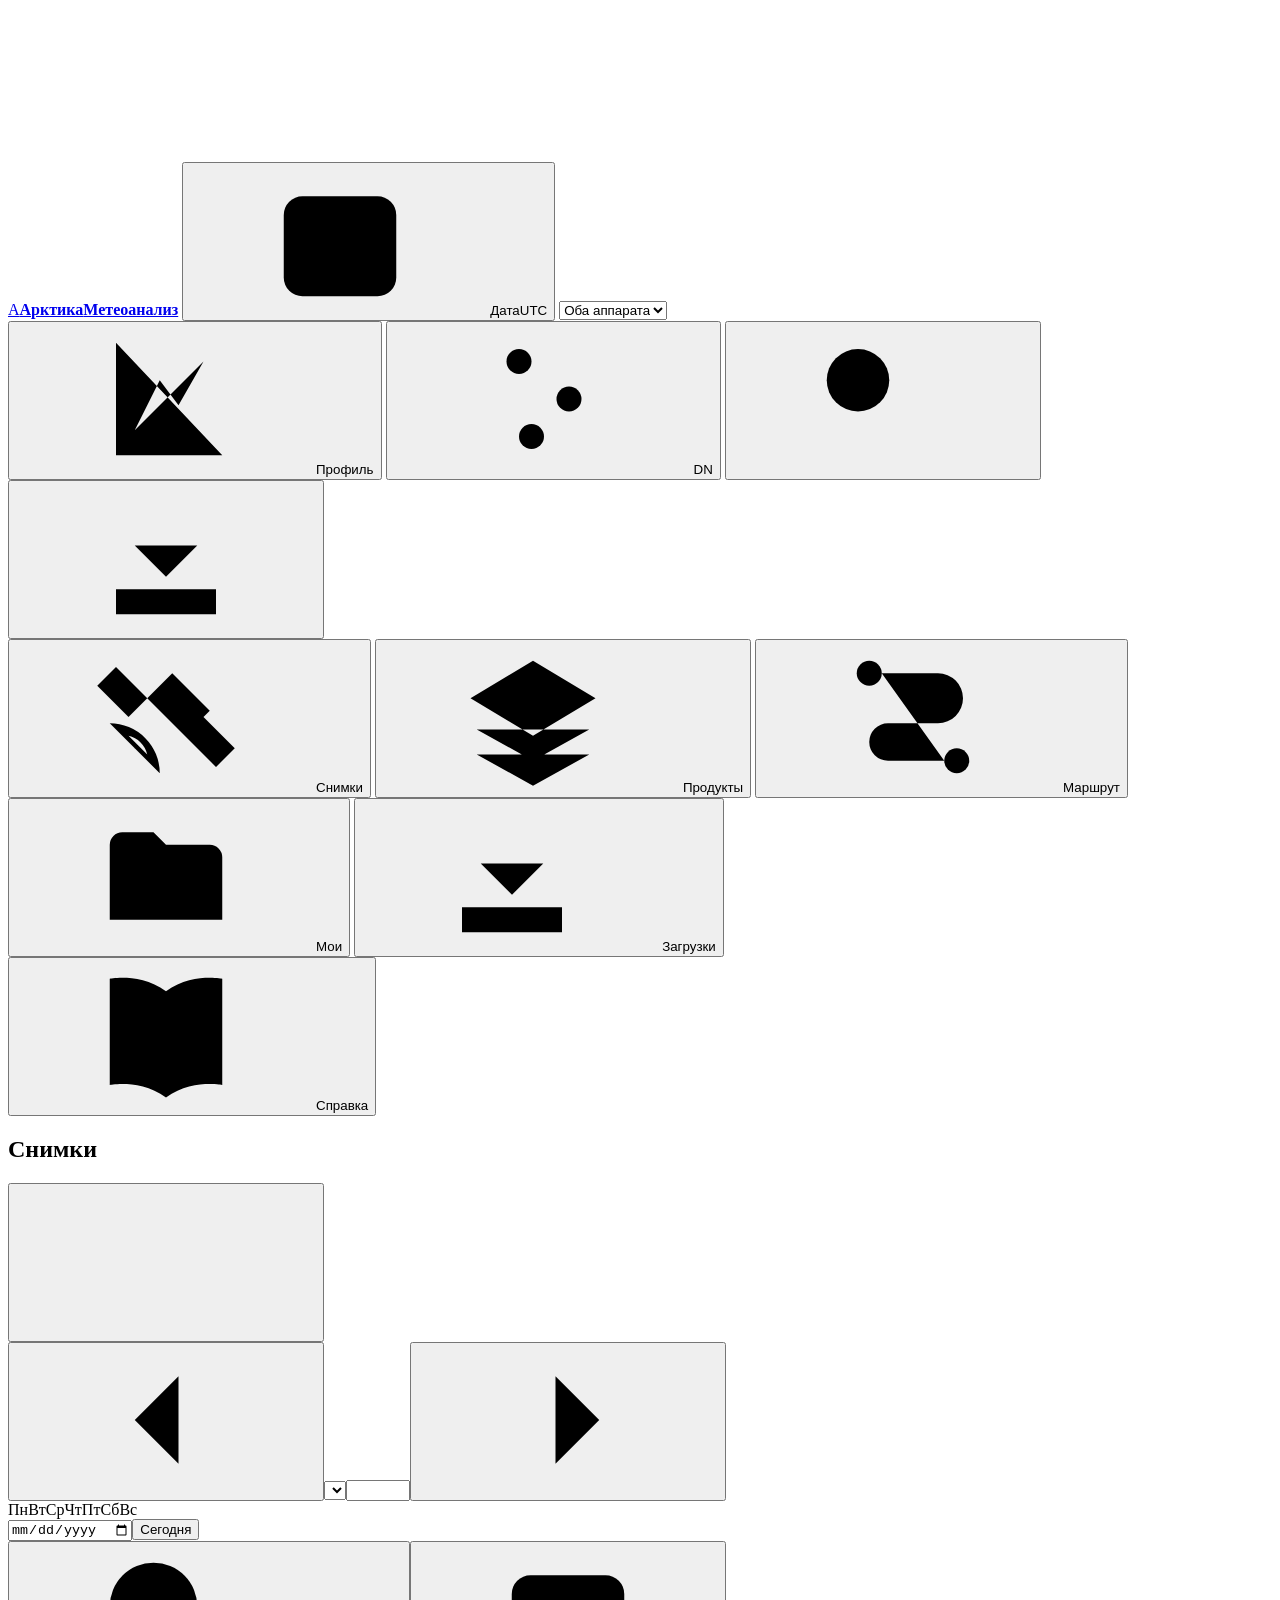
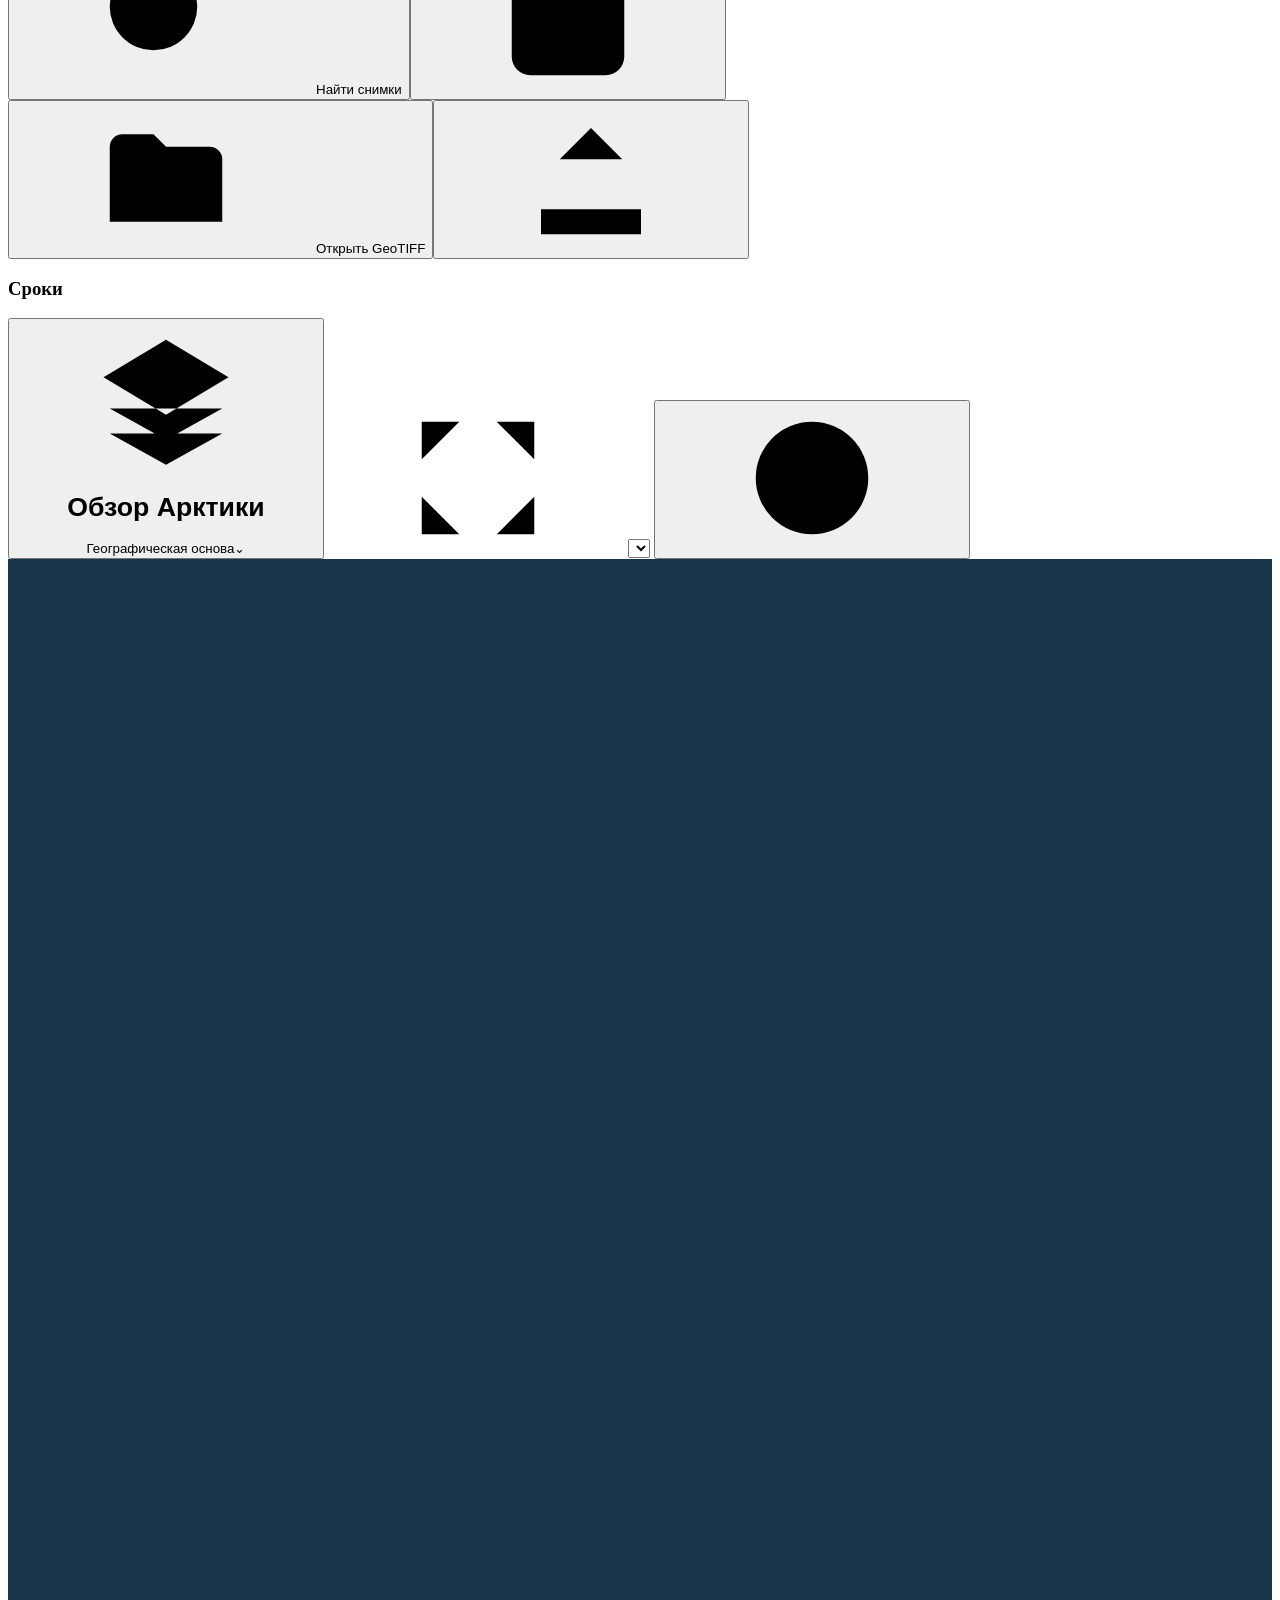
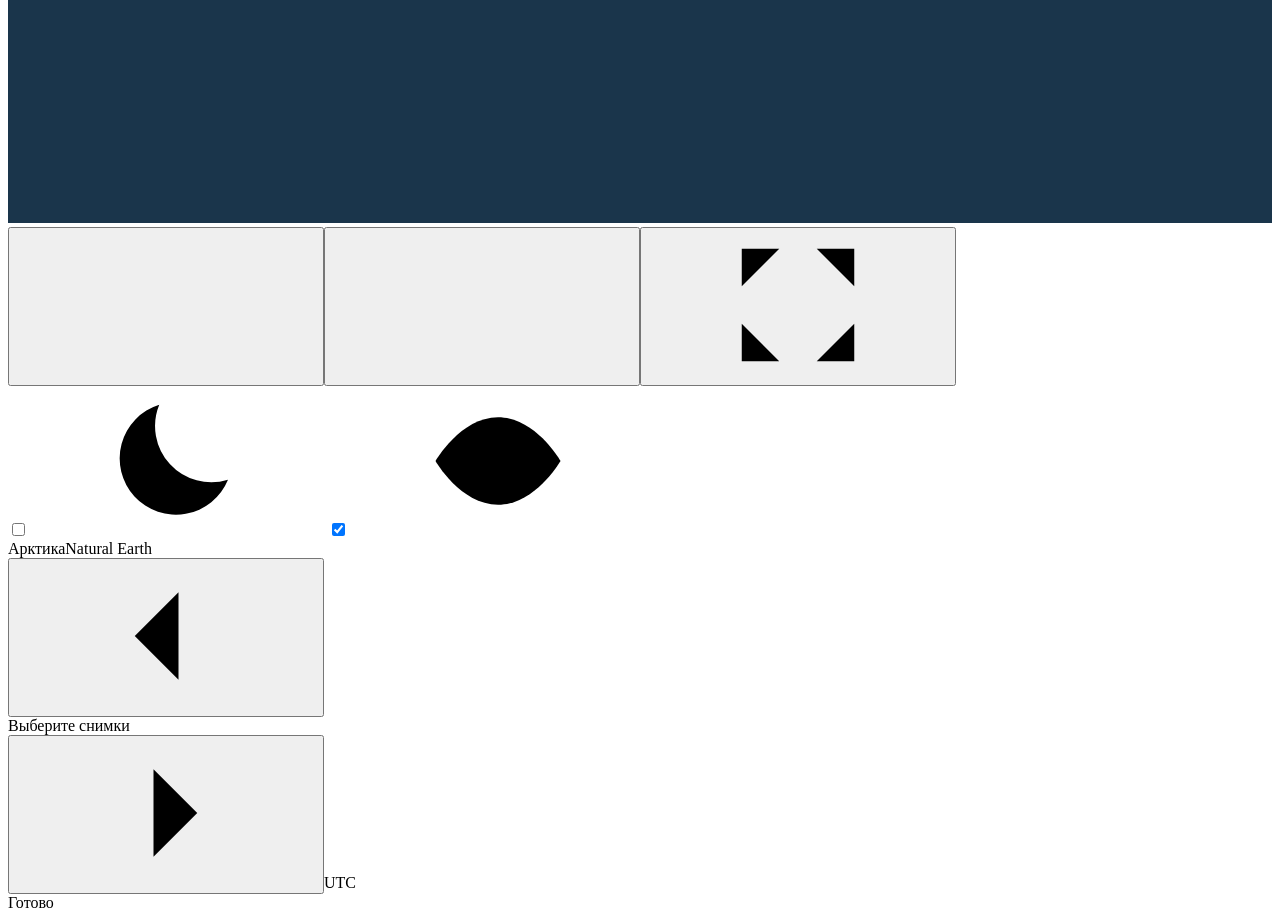
==== static/index.html @ 562a9ffe "Add PMC archive planning and derived adapter registry" ====
<!doctype html>
<html lang="ru"><head><meta charset="utf-8"><meta name="viewport" content="width=device-width, initial-scale=1"><meta name="theme-color" content="#f8fafd"><title>Арктика · Метеоанализ</title><link rel="icon" href="/icon.svg"><link rel="stylesheet" href="/style.css"><link rel="stylesheet" href="/catalog.css"><link rel="stylesheet" href="/reanalysis.css"></head><body>
<svg xmlns="http://www.w3.org/2000/svg" aria-hidden="true" class="icon-sprite"><defs><symbol id="i-calendar" viewBox="0 0 24 24"><rect x="3" y="5" width="18" height="16" rx="3"/><path d="M7 3v4m10-4v4M3 10h18M7 14h2m3 0h2m3 0h1M7 17h2m3 0h2"/></symbol><symbol id="i-layers" viewBox="0 0 24 24"><path d="m12 3 10 6-10 6L2 9l10-6Zm-9 11 9 5 9-5M3 18l9 5 9-5"/></symbol><symbol id="i-route" viewBox="0 0 24 24"><circle cx="5" cy="5" r="2"/><circle cx="19" cy="19" r="2"/><path d="M7 5h9a4 4 0 0 1 0 8H8a3 3 0 0 0 0 6h9"/></symbol><symbol id="i-folder" viewBox="0 0 24 24"><path d="M3 7a2 2 0 0 1 2-2h5l2 2h7a2 2 0 0 1 2 2v10H3V7Z"/></symbol><symbol id="i-download" viewBox="0 0 24 24"><path d="M12 3v12m-5-5 5 5 5-5M4 17v4h16v-4"/></symbol><symbol id="i-upload" viewBox="0 0 24 24"><path d="M12 16V4m-5 5 5-5 5 5M4 17v4h16v-4"/></symbol><symbol id="i-book" viewBox="0 0 24 24"><path d="M12 5C8 2 3 3 3 3v17s5-1 9 2c4-3 9-2 9-2V3s-5-1-9 2Zm0 0v17"/></symbol><symbol id="i-settings" viewBox="0 0 24 24"><path d="M4 7h16M4 17h16"/><circle cx="9" cy="7" r="3"/><circle cx="15" cy="17" r="3"/></symbol><symbol id="i-key" viewBox="0 0 24 24"><circle cx="8" cy="9" r="5"/><path d="m12 13 8 8m-4-4 2-2m-5-1 2-2"/></symbol><symbol id="i-close" viewBox="0 0 24 24"><path d="m6 6 12 12M6 18 18 6"/></symbol><symbol id="i-left" viewBox="0 0 24 24"><path d="m14 5-7 7 7 7"/></symbol><symbol id="i-right" viewBox="0 0 24 24"><path d="m10 5 7 7-7 7"/></symbol><symbol id="i-expand" viewBox="0 0 24 24"><path d="M9 3H3v6m12-6h6v6M3 15v6h6m12-6v6h-6"/></symbol><symbol id="i-plus" viewBox="0 0 24 24"><path d="M5 12h14M12 5v14"/></symbol><symbol id="i-minus" viewBox="0 0 24 24"><path d="M5 12h14"/></symbol><symbol id="i-info" viewBox="0 0 24 24"><circle cx="12" cy="12" r="9"/><path d="M12 11v6m0-11v1"/></symbol><symbol id="i-cloud" viewBox="0 0 24 24"><path d="M7 19a5 5 0 1 1 1-10 6 6 0 0 1 12 2 4 4 0 0 1-1 8H7Z"/></symbol><symbol id="i-snow" viewBox="0 0 24 24"><path d="M12 2v20M3 7l18 10M3 17 21 7M9 4l3 3 3-3M9 20l3-3 3 3M4 10l4-1-1-4m13 9-4 1 1 4M4 14l4 1-1 4m13-9-4-1 1-4"/></symbol><symbol id="i-water" viewBox="0 0 24 24"><path d="M12 2S5 10 5 15a7 7 0 0 0 14 0c0-5-7-13-7-13Z"/></symbol><symbol id="i-storm" viewBox="0 0 24 24"><path d="M6 16a5 5 0 1 1 2-9 6 6 0 0 1 11 2 4 4 0 0 1 0 8h-2M12 13l-3 6h5l-3 4"/></symbol><symbol id="i-fog" viewBox="0 0 24 24"><path d="M3 13h18M5 17h14M3 21h18M4 9a4 4 0 0 1 5-5 5 5 0 0 1 9 4h3"/></symbol><symbol id="i-warning" viewBox="0 0 24 24"><path d="m12 3 10 18H2L12 3Zm0 6v5m0 3v1"/></symbol><symbol id="i-tune" viewBox="0 0 24 24"><path d="M4 6h16M4 12h16M4 18h16"/><circle cx="8" cy="6" r="2"/><circle cx="16" cy="12" r="2"/><circle cx="10" cy="18" r="2"/></symbol><symbol id="i-probe" viewBox="0 0 24 24"><circle cx="12" cy="12" r="6"/><path d="M12 1v5m0 12v5M1 12h5m12 0h5"/></symbol><symbol id="i-thermometer" viewBox="0 0 24 24"><path d="M9 14V5a3 3 0 0 1 6 0v9a5 5 0 1 1-6 0Zm3-7v10"/></symbol><symbol id="i-profile" viewBox="0 0 24 24"><path d="M4 3v18h17M7 17l4-8 3 4 4-7"/></symbol><symbol id="i-moon" viewBox="0 0 24 24"><path d="M20 15A9 9 0 0 1 9 3a9 9 0 1 0 11 12Z"/></symbol><symbol id="i-eye" viewBox="0 0 24 24"><path d="M2 12s4-7 10-7 10 7 10 7-4 7-10 7S2 12 2 12Z"/><circle cx="12" cy="12" r="3"/></symbol><symbol id="i-check" viewBox="0 0 24 24"><path d="m4 12 5 5L20 6"/></symbol><symbol id="i-undo" viewBox="0 0 24 24"><path d="m7 3-5 5 5 5M2 8h12a6 6 0 0 1 0 12h-4"/></symbol><symbol id="i-edit" viewBox="0 0 24 24"><path d="m15 4 5 5M4 20l1-6L16 3a2 2 0 0 1 5 5L10 19l-6 1Z"/></symbol><symbol id="i-delete" viewBox="0 0 24 24"><path d="M3 6h18M9 6V3h6v3M6 6l1 15h10l1-15M10 10v7m4-7v7"/></symbol><symbol id="i-satellite" viewBox="0 0 24 24"><path d="m9 9 6 6 4-4-6-6-4 4ZM9 9 4 4 1 7l5 5m9 3 5 5 3-3-5-5M9 15l-4 4m4-1a4 4 0 0 0-3-3M3 13a8 8 0 0 1 8 8"/></symbol><symbol id="i-search" viewBox="0 0 24 24"><circle cx="10" cy="10" r="7"/><path d="m15 15 6 6"/></symbol><symbol id="i-sun" viewBox="0 0 24 24"><circle cx="12" cy="12" r="4"/><path d="M12 1v3m0 16v3M1 12h3m16 0h3M4 4l2 2m12 12 2 2M4 20l2-2M18 6l2-2"/></symbol><symbol id="i-play" viewBox="0 0 24 24"><path d="m8 4 12 8-12 8V4Z"/></symbol><symbol id="i-pause" viewBox="0 0 24 24"><path d="M8 4v16M16 4v16"/></symbol><symbol id="i-height" viewBox="0 0 24 24"><path d="M6 21V3m-3 3 3-3 3 3M3 18l3 3 3-3M14 5h7M14 12h5M14 19h7"/></symbol></defs></svg>
<header class="topbar"><a class="brand" href="#" aria-label="Арктика, рабочая карта"><span class="brandmark">А</span><strong>Арктика<span>Метеоанализ</span></strong></a>
<button id="dateOpen" class="date-chip" data-tip="Дата, сроки и каналы"><svg class="icon" aria-hidden="true"><use href="#i-calendar"/></svg><span id="dateCaption">Дата</span><span id="timeCaption" class="time-caption">UTC</span></button>
<select id="platform" class="compact-select" aria-label="Аппарат"><option value="">Оба аппарата</option><option value="ARCM1">Арктика-М1</option><option value="ARCM2">Арктика-М2</option></select>
<div class="topbar-space"></div>
<button id="profilesOpen" class="tonal small"><svg class="icon" aria-hidden="true"><use href="#i-profile"/></svg><span>Профиль</span></button>
<button id="calibrationOpen" class="cal-chip" data-tip="Единицы и коэффициенты каналов"><svg class="icon" aria-hidden="true"><use href="#i-tune"/></svg><span id="calibrationState">DN</span></button>
<button id="authOpen" class="icon-button " aria-label="Источники данных" data-tip="Источники данных"><svg class="icon" aria-hidden="true"><use href="#i-key"/></svg></button><button id="exportProduct" class="icon-button primary" aria-label="Экспорт продукта с легендой" data-tip="Экспорт продукта с легендой"><svg class="icon" aria-hidden="true"><use href="#i-download"/></svg></button>
</header>
<div class="app-shell" id="shell">
<nav class="rail" aria-label="Инструменты рабочего места">
<button id="catalogRail" class="rail-button active" aria-label="Снимки" data-tip="Календарь и снимки"><svg class="icon" aria-hidden="true"><use href="#i-satellite"/></svg><span>Снимки</span></button>
<button id="productRail" class="rail-button" aria-label="Продукты" data-tip="Выбрать задачу и спектральный продукт"><svg class="icon" aria-hidden="true"><use href="#i-layers"/></svg><span>Продукты</span></button>
<button id="routeRail" class="rail-button" aria-label="Маршрут" data-tip="Нарисовать маршрут и исследовать условия"><svg class="icon" aria-hidden="true"><use href="#i-route"/></svg><span>Маршрут</span></button>
<button id="productsOpen" class="rail-button" aria-label="Мои продукты" data-tip="Сохранённые продукты"><svg class="icon" aria-hidden="true"><use href="#i-folder"/></svg><span>Мои</span></button>
<button id="queueOpen" class="rail-button" aria-label="Загрузки" data-tip="Очередь и папка скачивания"><svg class="icon" aria-hidden="true"><use href="#i-download"/></svg><span>Загрузки</span><b id="queueCount" class="badge" hidden>0</b></button>
<div class="rail-space"></div><button id="helpOpen" class="rail-button" aria-label="Справка и методики" data-tip="Справка, быстрый старт и методики"><svg class="icon" aria-hidden="true"><use href="#i-book"/></svg><span>Справка</span></button>
</nav>
<aside class="sidebar" id="leftPanel"><div class="panel-heading"><h2 id="leftHeading">Снимки</h2><button id="closeLeft" class="icon-button " aria-label="Скрыть панель" data-tip="Скрыть панель"><svg class="icon" aria-hidden="true"><use href="#i-close"/></svg></button></div>
<section id="catalogPanel">
<div class="monthnav"><button id="monthPrev" class="icon-button " aria-label="Предыдущий месяц" data-tip="Предыдущий месяц"><svg class="icon" aria-hidden="true"><use href="#i-left"/></svg></button><select id="month" aria-label="Месяц"></select><input id="year" type="number" min="2021" max="9998" aria-label="Год"><button id="monthNext" class="icon-button " aria-label="Следующий месяц" data-tip="Следующий месяц"><svg class="icon" aria-hidden="true"><use href="#i-right"/></svg></button></div>
<div class="weekdays"><span>Пн</span><span>Вт</span><span>Ср</span><span>Чт</span><span>Пт</span><span>Сб</span><span>Вс</span></div><div id="calendar" class="calendar"></div>
<div class="row calendar-bottom"><input type="date" id="date" aria-label="Точная дата"><button id="today" class="text-button">Сегодня</button></div>
<div class="row"><button class="primary grow" id="searchDay"><svg class="icon" aria-hidden="true"><use href="#i-search"/></svg>Найти снимки</button><button id="searchMonth" class="icon-button" data-tip="Запросить весь месяц" aria-label="Запросить весь месяц"><svg class="icon" aria-hidden="true"><use href="#i-calendar"/></svg></button></div>
<div class="row import-row"><button id="localImport" class="text-button grow"><svg class="icon" aria-hidden="true"><use href="#i-folder"/></svg>Открыть GeoTIFF</button><button id="catalogImport" class="icon-button" data-tip="Импорт отчёта каталога" aria-label="Импорт отчёта каталога"><svg class="icon" aria-hidden="true"><use href="#i-upload"/></svg></button></div>
<div class="section-heading"><h3>Сроки</h3><span id="sessionCount" class="muted"></span></div><div id="sessions" class="sessions"></div>
</section>
<section id="productPanel" hidden><div class="task-grid" id="taskGrid"></div>
<label>Продукт<select id="product"></select></label><label id="channelLabel">Канал<select id="channel"></select></label><p id="channelHint" class="hint"></p><p id="productHint" class="hint"></p>
<div id="channelChips" class="channel-chips"></div>
<details class="advanced"><summary>Шкала и расчёт</summary><div class="row"><label>От<input id="displayMin" type="number" placeholder="Авто"></label><label>До<input id="displayMax" type="number" placeholder="Авто"></label></div></details>
<button id="process" class="primary full">Показать на карте</button>
</section></aside>
<main class="workspace">
<div class="map-heading"><button id="productQuick" class="product-quick" data-tip="Изменить продукт"><span class="product-icon"><svg class="icon" aria-hidden="true"><use href="#i-layers"/></svg></span><span><h1 id="mapTitle">Обзор Арктики</h1><span id="productTag" class="subtle">Географическая основа</span></span><span class="chevron">⌄</span></button>
<label class="region-select"><svg class="icon" aria-hidden="true"><use href="#i-expand"/></svg><select id="preset" aria-label="Область карты"></select></label>
<button id="legendOpen" class="icon-button" data-tip="Как читать цвета этого продукта" aria-label="Как читать цвета этого продукта"><svg class="icon" aria-hidden="true"><use href="#i-info"/></svg></button></div>
<span id="mapSubtitle" class="visually-hidden"></span><span id="scienceBanner" hidden></span>
<div id="mapContainer" class="map-container">
<svg id="map" xmlns="http://www.w3.org/2000/svg" viewBox="0 0 1000 1000" role="img" tabindex="0" aria-label="Карта. Стрелки — сдвиг, плюс и минус — масштаб. Щелчок — анализ точки."><defs><clipPath id="mapClip"><rect id="clipRect" width="1000" height="1000"/></clipPath></defs><g id="mapContent" clip-path="url(#mapClip)"><rect id="ocean" width="1000" height="1000" fill="#1a354b"/><g id="landFill"></g><g id="graticule"></g><image id="raster" width="1000" height="1000"/><image id="nightRaster" width="1000" height="1000" visibility="hidden"/><g id="coast"></g><g id="labels"></g><g id="motionLayer"></g><g id="routeLayer"></g><g id="pointLayer"></g></g></svg>
<div class="map-controls"><button id="zoomIn" class="icon-button " aria-label="Приблизить (+)" data-tip="Приблизить (+)"><svg class="icon" aria-hidden="true"><use href="#i-plus"/></svg></button><button id="zoomOut" class="icon-button " aria-label="Отдалить (−)" data-tip="Отдалить (−)"><svg class="icon" aria-hidden="true"><use href="#i-minus"/></svg></button><button id="mapReset" class="icon-button " aria-label="Вписать область (0)" data-tip="Вписать область (0)"><svg class="icon" aria-hidden="true"><use href="#i-expand"/></svg></button>
<div class="control-divider"></div><label class="icon-button toggle-control" data-tip="Ночная область"><input id="nightToggle" type="checkbox" aria-label="Ночная область"><svg class="icon" aria-hidden="true"><use href="#i-moon"/></svg></label><label class="icon-button toggle-control" data-tip="Видимость растра"><input id="layerToggle" type="checkbox" checked aria-label="Видимость растра"><svg class="icon" aria-hidden="true"><use href="#i-eye"/></svg></label></div>
<div id="drawingPill" class="drawing-pill" hidden><svg class="icon" aria-hidden="true"><use href="#i-route"/></svg><span>Маршрут</span><button id="finishDrawing">Готово</button></div>
<div id="miniLegend" class="mini-legend" hidden role="region" aria-label="Легенда карты"></div>
<div class="map-caption"><span id="projectionCaption">Арктика</span><span>Natural Earth</span></div>
<div id="mapTip" class="map-tip" hidden></div><div id="mapBusy" class="map-busy" hidden><span class="spinner"></span><span id="mapBusyText">Расчёт</span></div>
</div>
<div class="timeline" aria-label="Сроки наблюдения"><button id="previousScene" class="icon-button " aria-label="Предыдущий срок" data-tip="Предыдущий срок"><svg class="icon" aria-hidden="true"><use href="#i-left"/></svg></button><div id="timeStrip" class="time-strip"><span class="subtle">Выберите снимки</span></div><button id="nextScene" class="icon-button " aria-label="Следующий срок" data-tip="Следующий срок"><svg class="icon" aria-hidden="true"><use href="#i-right"/></svg></button><span class="utc">UTC</span></div>
<footer class="statusbar"><span class="statusdot" id="statusdot"></span><span id="status">Готово</span><button id="cancel" class="text-button" hidden>Отменить</button><span class="spacer"></span><span id="cursorPosition"></span></footer>
</main>
<aside class="inspector" id="inspector" hidden><div class="panel-heading"><h2 id="inspectorHeading">Анализ</h2><button id="closeInspector" class="icon-button " aria-label="Скрыть анализ" data-tip="Скрыть анализ"><svg class="icon" aria-hidden="true"><use href="#i-close"/></svg></button></div>
<div class="tabs" role="tablist"><button data-tab="point" role="tab" aria-selected="true" class="active">Анализ</button><button data-tab="legend" role="tab" aria-selected="false">Легенда и качество</button><button data-tab="route" role="tab" aria-selected="false">Маршрут</button></div>
<section id="tab-point" class="tab-panel"><div id="pixel"><div class="inspector-empty"><svg class="icon" aria-hidden="true"><use href="#i-probe"/></svg><h3>Исследуйте облачность</h3><p>Выберите точку на карте.</p></div></div>
<div id="pointControls" hidden><div class="section-heading"><h3>Высота и условия в слое</h3><button id="pointProfileAdd" class="icon-button" aria-label="Добавить профиль" data-tip="Добавить профиль атмосферы"><svg class="icon" aria-hidden="true"><use href="#i-plus"/></svg></button></div><label>Профиль<select id="analysisProfile"><option value="">Не выбран</option></select></label><div class="row"><label>Высота, м AMSL<input id="analysisAltitude" type="number" min="-500" max="30000" step="100" value="3000"></label><label>Чувствительность, K<input id="analysisDelta" type="number" min="0.5" max="10" step="0.5" value="2" data-tip="Диапазон Tя ± ΔT. Это чувствительность метода высоты, не измеренная погрешность."></label></div>
<div class="confirmation"><label class="check"><input id="cloudConfirmed" type="checkbox">Облако подтверждено</label><label class="check"><input id="opaqueConfirmed" type="checkbox">Облако непрозрачно</label><button id="assumptionInfo" class="text-button">Что я подтверждаю?</button></div><button id="calculatePoint" class="tonal full">Пересчитать с профилем</button><div id="profilePointResult"></div><a id="analysisExport" class="export-link" hidden><svg class="icon" aria-hidden="true"><use href="#i-download"/></svg>Сохранить анализ</a></div></section>
<section id="tab-legend" class="tab-panel" hidden><div id="legend"></div></section>
<section id="tab-route" class="tab-panel" hidden><div class="row"><button id="drawRoute" class="tonal grow"><svg class="icon" aria-hidden="true"><use href="#i-route"/></svg>Нарисовать</button><button id="undoRoute" class="icon-button " aria-label="Убрать последнюю точку" data-tip="Убрать последнюю точку"><svg class="icon" aria-hidden="true"><use href="#i-undo"/></svg></button><button id="clearRoute" class="icon-button " aria-label="Очистить маршрут" data-tip="Очистить маршрут"><svg class="icon" aria-hidden="true"><use href="#i-delete"/></svg></button></div><div id="routeWaypointList"></div><details><summary>Координаты / GeoJSON</summary><textarea id="routePoints" rows="4" aria-label="Точки маршрута: долгота, широта" placeholder="33.08, 68.97&#10;55, 76"></textarea></details><label>Отправление, UTC<input id="departure" type="datetime-local"></label><div class="row"><label>Скорость, км/ч<input id="speed" type="number" value="300" min="0.1" max="2000"></label><label>Шаг, км<input id="routeStep" type="number" value="25" min="1" max="500"></label></div><label>Профиль для условий в слое<select id="routeProfile"><option value="">Без профиля</option></select></label><label>Высота, м AMSL<input id="routeAltitude" type="number" value="3000" min="-500" max="30000" step="100"></label><button id="calculateRoute" class="primary full">Проанализировать маршрут</button><div id="routeResult"></div></section>
</aside></div>
<dialog id="filesDialog" class="wide"><div class="dialog-head"><div><h2>Каналы и файлы</h2><p id="filesTitle"></p></div><button data-close>✕</button></div><div class="row"><label>Тип<select id="fileCategory"><option value="all">Вся продукция</option><option value="channel">Поканальные GeoTIFF</option><option value="rgb">Готовые RGB / COG</option><option value="image">Обзорные картинки</option><option value="raw">Кандидаты исходного уровня</option><option value="science">Числовые продукты</option><option value="metadata">Метаданные</option></select></label><button id="selectChannels">Выбрать ИК-каналы</button><button id="clearFiles">Снять выбор</button></div><div id="fileRows" class="table-scroll"></div><div class="dialog-footer"><span id="fileSelection"></span><button id="downloadSelected" class="primary">Скачать выбранное</button></div></dialog>
<dialog id="queueDialog" class="wide"><div class="dialog-head"><h2>Загрузки</h2><button data-close>✕</button></div><p id="downloadPath" class="path"></p><div class="row"><button id="downloadFolder">Папка сохранения…</button><button id="queuePause">Пауза</button><button id="queueResume">Продолжить / повторить</button></div><div id="queueRows"></div></dialog>
<dialog id="sourcesDialog" class="wide fixed-dialog"><div class="dialog-head"><div><h2>Источники данных</h2><p>Спутниковые данные, реанализы и локальные файлы</p></div><button data-close aria-label="Закрыть">✕</button></div><div class="dialog-body"><div id="sourceRows" class="source-groups"></div><p class="micro">Реквизиты внешних источников хранятся только в памяти процесса. Наличие реквизитов не означает успешный сетевой запрос: доступ проверяется при обращении к данным.</p></div><div class="dialog-footer"><a href="/docs/index.html" target="_blank" rel="noopener">Документация</a></div></dialog>
<dialog id="cdsAccessDialog"><div class="dialog-head"><div><h2>Copernicus CDS</h2><p>Один доступ для ERA5 и CARRA2</p></div><button data-close aria-label="Закрыть">✕</button></div><p class="hint">Вставьте персональный токен CDS или выберите .cdsapirc / .netrc. Файл не сохраняется приложением.</p><div class="row"><button id="cdsChooseFile" class="tonal">Выбрать файл доступа</button><input id="cdsCredentialFile" class="visually-hidden" type="file" tabindex="-1"></div><label>Персональный токен CDS<input id="cdsToken" type="password" autocomplete="off" placeholder="Personal Access Token"></label><div class="row"><button id="cdsSave" class="primary grow">Сохранить в памяти</button><button id="cdsClear">Удалить доступ</button></div><p class="micro"><a href="https://cds.climate.copernicus.eu/how-to-api" target="_blank" rel="noopener">Как получить токен CDS</a></p></dialog>
<dialog id="earthdataAccessDialog"><div class="dialog-head"><div><h2>NASA Earthdata</h2><p>Доступ к MERRA-2 через GES DISC</p></div><button data-close aria-label="Закрыть">✕</button></div><p class="hint">Вставьте Earthdata User Token или выберите .netrc с machine urs.earthdata.nasa.gov. Реквизиты остаются только в памяти процесса.</p><div class="row"><button id="earthdataChooseFile" class="tonal">Выбрать .netrc</button><input id="earthdataCredentialFile" class="visually-hidden" type="file" tabindex="-1"></div><label>Earthdata User Token<input id="earthdataToken" type="password" autocomplete="off" placeholder="Bearer token"></label><div class="row"><button id="earthdataSave" class="primary grow">Сохранить в памяти</button><button id="earthdataClear">Удалить доступ</button></div><p class="micro"><a href="https://urs.earthdata.nasa.gov/documentation/for_users/user_token" target="_blank" rel="noopener">Earthdata User Token</a> · <a href="https://disc.gsfc.nasa.gov/" target="_blank" rel="noopener">NASA GES DISC</a></p></dialog>
<dialog id="authDialog"><div class="dialog-head"><h2>Подключение GPTL</h2><button data-close>✕</button></div><p class="hint">Токены хранятся только в памяти сервера. Внешние изображения открываются публично, когда это разрешено; Bearer используется для каталога и STS.</p><p class="micro">💡 <strong>Где взять токен:</strong> войдите на <a href="https://geoportal.gptl.ru" target="_blank" rel="noopener">geoportal.gptl.ru</a> ➔ F12 ➔ Сеть (Network) ➔ запрос к api.gptl.ru ➔ заголовок Authorization (подробнее в <a href="/docs/AUTH.md" target="_blank" rel="noopener">руководстве</a>).</p><label>Bearer / access token<input id="token" type="password" autocomplete="off" placeholder="Вставьте токен"></label><div class="row"><button id="saveToken" class="primary">Подключить</button><button id="clearToken">Удалить токены</button></div><div id="tokenStatus"></div><details><summary>Получение и обновление через OAuth</summary><p class="hint">Нужен client_id, зарегистрированный оператором GPTL для этого приложения. Одного Bearer недостаточно для обновления.</p><label>client_id<input id="clientId" autocomplete="off"></label><label>redirect_uri<input id="redirectUri"></label><label>Refresh token (необязательно)<input id="refreshToken" type="password" autocomplete="off"></label><div class="row"><button id="oauthConfigure">Сохранить параметры</button><button id="oauthStart">Войти через GPTL</button><button id="oauthRefresh">Обновить токен</button></div><p class="micro">Секрет конфиденциального клиента — только переменная GPTL_CLIENT_SECRET на сервере. Поддержку PKCE должен разрешить оператор.</p></details></dialog>
<dialog id="calibrationDialog"><div class="dialog-head"><h2>Калибровка и единицы</h2><button data-close>✕</button></div><p class="notice">UInt16 и имя L2IR не доказывают шкалу в кельвинах. Неподтверждённая температура всегда помечается как допущение.</p><label>Режим<select id="calMode"><option value="unknown">Без предположений — DN или явно записанные K</option><option value="assumed">Исследовательское допущение DN = K</option><option value="declared">Коэффициенты из документа поставщика</option></select></label><label>JSON коэффициентов / источник<textarea id="calJson" rows="8" spellcheck="false" placeholder='{"reference":"Документ поставщика, версия и раздел", "channels":{"9":{"scale":1,"offset":0,"units":"K"}}}'></textarea></label><button id="saveCalibration" class="primary full">Применить к новым расчётам</button><p class="micro">Уже созданные продукты сохраняют прежнюю калибровку и легенду.</p></dialog>
<dialog id="folderDialog"><div class="dialog-head"><h2 id="folderTitle">Выбор папки</h2><button data-close>✕</button></div><p class="hint">Папки компьютера, на котором запущен Python-сервер.</p><div class="row"><input id="folderPath" aria-label="Полный путь"><button id="folderGo">Перейти</button></div><div id="folderRoots" class="row wrap"></div><button id="folderUp">↑ На уровень выше</button><div id="folderRows" class="folder-list"></div><div class="row"><button id="createFolder">Новая папка</button><button id="chooseFolder" class="grow primary">Выбрать эту папку</button></div></dialog>
<dialog id="helpDialog" class="wide"><div class="dialog-head"><div><h2>Справка и методики</h2><p>Пошаговый старт, токены, каналы и продукты</p></div><button data-close aria-label="Закрыть">✕</button></div>
<div class="tabs help-tabs" id="helpTabs"><button class="active" data-help-tab="quickstart">🚀 Быстрый старт</button><button data-help-tab="tokens">🔑 Где взять токен</button><button data-help-tab="channels">🛰️ Каналы МСУ-ГС</button><button data-help-tab="products">🎨 Продукты и RGB</button><button data-help-tab="tools">🛠️ Инструменты</button></div>
<div id="helpTab-quickstart" class="help-tab-panel"><div class="reference-card"><h3>🚀 Начало работы за 1 минуту:</h3><ol class="hint"><li><strong>Если файлы GeoTIFF уже на диске:</strong> нажмите «Открыть GeoTIFF» в панели «Снимки» слева и выберите папку. Никакие токены не нужны!</li><li><strong>Скачивание из сети:</strong> подключите токен во вкладке «🔑 Где взять токен» ➔ выберите дату в календаре ➔ «Найти снимки» ➔ «Каналы и файлы» ➔ «Скачать выбранное».</li><li><strong>Отобразить продукт:</strong> вкладка «Продукты» слева ➔ выберите задачу (Облачность, Низкие облака, Оконный ИК) ➔ «Показать на карте». Легенда цветов — кнопка ℹ️ в заголовке карты.</li><li><strong>Исследовать точку:</strong> кликните по облаку на карте ➔ справа откроется температура Tя, разности каналов и тематическая микрофизика.</li><li><strong>Высота облака:</strong> кнопка «Профиль» вверху ➔ импортируйте CSV радиозондирования ➔ в инспекторе точки нажмите «Пересчитать с профилем».</li><li><strong>Маршрут:</strong> вкладка «Маршрут» слева ➔ «Нарисовать» ➔ кликните точки на карте ➔ «Проанализировать маршрут».</li><li><strong>Экспорт:</strong> верхняя синяя кнопка ⬇️ сохраняет архив с GeoTIFF, PNG с легендой и отчетом.</li></ol><div class="row wrap"><a href="/docs/QUICKSTART.html" target="_blank" rel="noopener" class="text-button">📖 Иллюстрированное руководство</a><a href="/docs/USER_GUIDE.md" target="_blank" rel="noopener" class="text-button">Сценарии пользователя (MD)</a></div></div></div>
<div id="helpTab-tokens" class="help-tab-panel" hidden><div class="reference-card"><h3>🛰️ Геопортал Роскосмоса (GPTL / Арктика-М)</h3><p class="hint">Токен Bearer нужен для каталога и скачивания снимков. Если файлы уже скачаны — токен не нужен.</p><ol class="hint"><li>Войдите в учётную запись на <a href="https://geoportal.gptl.ru" target="_blank" rel="noopener">geoportal.gptl.ru</a>.</li><li>Нажмите <code>F12</code> (DevTools) ➔ вкладка <strong>Сеть (Network)</strong> ➔ фильтр <strong>Fetch/XHR</strong>.</li><li>Кликните по каталогу или обновите страницу. В списке запросов кликните по любому обращению к <code>api.gptl.ru</code>.</li><li>В блоке <strong>Headers ➔ Request Headers</strong> найдите строку <code>Authorization: Bearer eyJ...</code>.</li><li>Скопируйте токен и вставьте в приложении (значок 🔑 в правом верхнем углу ➔ «Арктика-М / GPTL» ➔ «Подключить»).</li></ol></div><div class="reference-card"><h3>🌍 Copernicus CDS (ERA5 и CARRA2)</h3><p class="hint">Для полей реанализа ERA5/CARRA2: войдите на <a href="https://cds.climate.copernicus.eu" target="_blank" rel="noopener">cds.climate.copernicus.eu</a> ➔ в профиле скопируйте Personal Access Token (PAT) ➔ примите лицензию ERA5 hourly pressure levels ➔ в приложении нажмите 🔑 ➔ Copernicus CDS ➔ вставьте токен.</p></div><div class="reference-card"><h3>🚀 NASA Earthdata (MERRA-2)</h3><p class="hint">Для реанализа MERRA-2: войдите на <a href="https://urs.earthdata.nasa.gov" target="_blank" rel="noopener">urs.earthdata.nasa.gov</a> ➔ подтвердите приложение NASA GES DISC DATA ARCHIVE ➔ скопируйте User Token ➔ в приложении нажмите 🔑 ➔ NASA Earthdata.</p></div><p class="micro">🔒 Все токены хранятся строго в оперативной памяти Python-процесса и стираются при закрытии.</p></div>
<div id="helpTab-channels" class="help-tab-panel" hidden><div id="channelReference"></div></div>
<div id="helpTab-products" class="help-tab-panel" hidden><div id="productReference"></div></div>
<div id="helpTab-tools" class="help-tab-panel" hidden><div class="row wrap" style="margin-bottom:14px"><button id="labOpen" class="tonal">Профильные расчёты</button><button id="motionOpen" class="tonal">Движение по двум срокам</button><a href="/api/diagnostic" download class="text-button">Скачать диагностику</a><a href="/docs/index.html" target="_blank" rel="noopener" class="text-button">Полная документация</a></div><div class="reference-card"><h3>Физические принципы системы</h3><p class="hint">• <strong>DN ≠ K:</strong> сырые числа прибора не равны кельвинам без проверенной калибровки поставщика либо исследовательского допущения оператора.<br>• <strong>Tя вершины ≠ T на эшелоне:</strong> спутниковая яркостная температура облака не является температурой воздуха на высоте полета.<br>• <strong>Unknown ≠ clear:</strong> отсутствие данных не означает безоблачное небо или безопасность.</p></div></div>
</dialog>
<dialog id="productsDialog" class="wide"><div class="dialog-head"><h2>Сохранённые продукты</h2><button data-close>✕</button></div><div id="savedProducts"></div></dialog>
<dialog id="labDialog" class="wide"><div class="dialog-head"><h2>Лаборатория профильных расчётов</h2><button data-close>✕</button></div><p class="hint">Профиль необходимо предоставить отдельно. Результат не извлекается из спутникового изображения. Схемы входа: docs/SCIENCE.md.</p><label>JSON профиля<textarea id="profileJson" rows="10" spellcheck="false"></textarea></label><button id="profileCalculate" class="primary">Рассчитать</button><pre id="profileResult"></pre></dialog>
<dialog id="motionDialog"><div class="dialog-head"><h2>Движение и кандидаты вращения</h2><button data-close>✕</button></div><p class="notice">Эксперимент: слежение за рисунком, не приземный ветер и не подтверждение ПМЦ.</p><label>Первый срок<select id="motionFirst"></select></label><label>Второй срок<select id="motionSecond"></select></label><button id="motionCalculate" class="primary full">Рассчитать в выбранной области</button><div id="motionResult"></div></dialog>
<dialog id="pmcArchiveDialog" class="wide"><div class="dialog-head"><div><h2>Архивное исследование ПМЦ</h2><p class="micro">Экспериментальный план · только кандидаты · не прогноз</p></div><button data-close aria-label="Закрыть">✕</button></div>
<p class="notice">Это архивное исследование по выбранным реанализам и региону. Планирование не означает, что данные загружены или детектор запущен; результат не будет называться подтверждённым ПМЦ.</p>
<fieldset><legend>Источники</legend><div id="pmcArchiveSources"><p class="empty">Проверяю зарегистрированные адаптеры…</p></div></fieldset>
<p class="micro">Для спутникового сравнения нужна независимая размеченная маска наблюдений с источником, продуктом, сроком UTC и совпадающей сеткой. Автоматического спутникового детектора и такой разметки сейчас может не быть.</p>
<div class="row"><label>Начало, UTC<input id="pmcArchiveStart" type="text" inputmode="numeric" placeholder="2020-01-01T00:00:00Z" autocomplete="off"></label><label>Конец, UTC<input id="pmcArchiveEnd" type="text" inputmode="numeric" placeholder="2020-01-02T00:00:00Z" autocomplete="off"></label></div>
<fieldset><legend>Регион, градусы широты / долготы</legend><div class="row pmc-area-row"><label>Север<input id="pmcNorth" type="number" min="-90" max="90" step="any"></label><label>Запад<input id="pmcWest" type="number" min="-180" max="180" step="any"></label><label>Юг<input id="pmcSouth" type="number" min="-90" max="90" step="any"></label><label>Восток<input id="pmcEast" type="number" min="-180" max="180" step="any"></label></div><p class="micro">Задайте северную, западную, южную и восточную границы. Область через антимеридиан пока не поддерживается.</p></fieldset>
<button id="pmcArchivePlan" class="primary full">Проверить план архива</button><div id="pmcArchiveFeedback" role="status" aria-live="polite"></div></dialog>

<dialog id="profilesDialog" class="wide"><div class="dialog-head"><div><h2>Профили атмосферы</h2><p>Температура, высота, влажность и конденсат</p></div><button data-close aria-label="Закрыть">✕</button></div><div id="profileList"></div><details id="profileImportDetails"><summary>Добавить CSV / JSON</summary><label class="file-drop">Файл профиля<input id="profileFile" type="file" accept=".csv,.json,text/csv,application/json"></label><p id="profileFileName" class="subtle"></p><div class="row"><label>Источник<input id="profileSource" placeholder="Станция / модель, идентификатор"></label><label>Срок UTC<input id="profileTime" type="datetime-local"></label></div><div class="row"><label>Широта<input id="profileLat" type="number" min="-90" max="90" step="any"></label><label>Долгота<input id="profileLon" type="number" min="-180" max="180" step="any"></label></div><div class="row"><label>Радиус применения, км<input id="profileRadius" type="number" value="100" min="1" max="500"></label><label>Допуск времени, ч<input id="profileHours" type="number" value="3" min="0.1" max="12" step="0.5"></label></div><p class="hint">CSV: height_m, temperature_c (или temperature_k). Дополнительно: pressure_hpa, specific_humidity_kg_kg, cloud_liquid_kg_kg, cloud_ice_kg_kg, u_ms, v_ms.</p><button id="importProfile" class="primary">Импортировать профиль</button></details><p class="micro"><a href="/docs/ANALYSIS.md" target="_blank" rel="noopener">Формат и методика</a> · Радиус и срок — границы применения, не гарантия репрезентативности.</p></dialog>
<dialog id="confirmDialog" class="compact-dialog"><h2 id="confirmTitle">Подтверждение</h2><p id="confirmText"></p><div class="dialog-actions"><button id="confirmNo">Отмена</button><button id="confirmYes" class="primary">Продолжить</button></div></dialog>
<div id="tooltip" role="tooltip" hidden></div><div id="toast" role="status" aria-live="polite" hidden></div><script src="/app.js"></script><script src="/catalog.js"></script><script src="/product_flow.js"></script><script src="/era5.js"></script><script src="/studio.js"></script><script src="/reanalysis.js"></script></body></html>
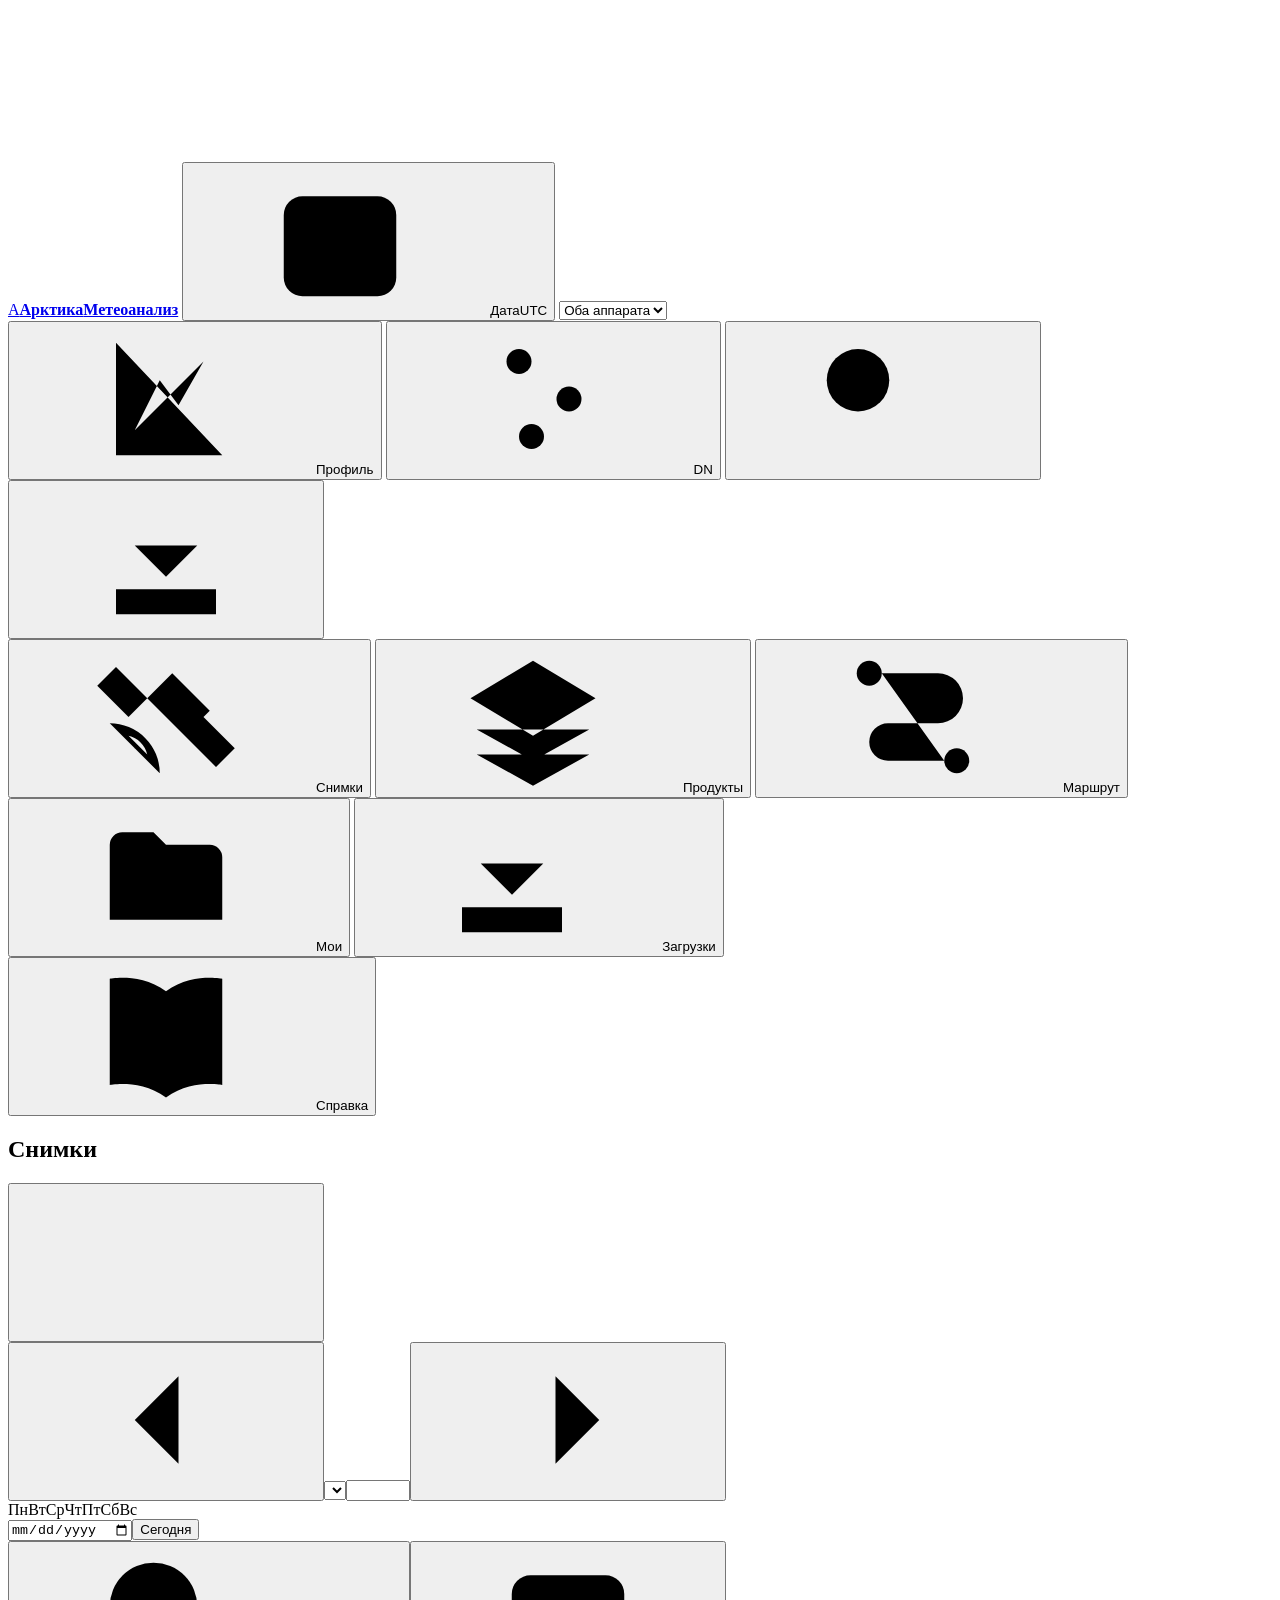
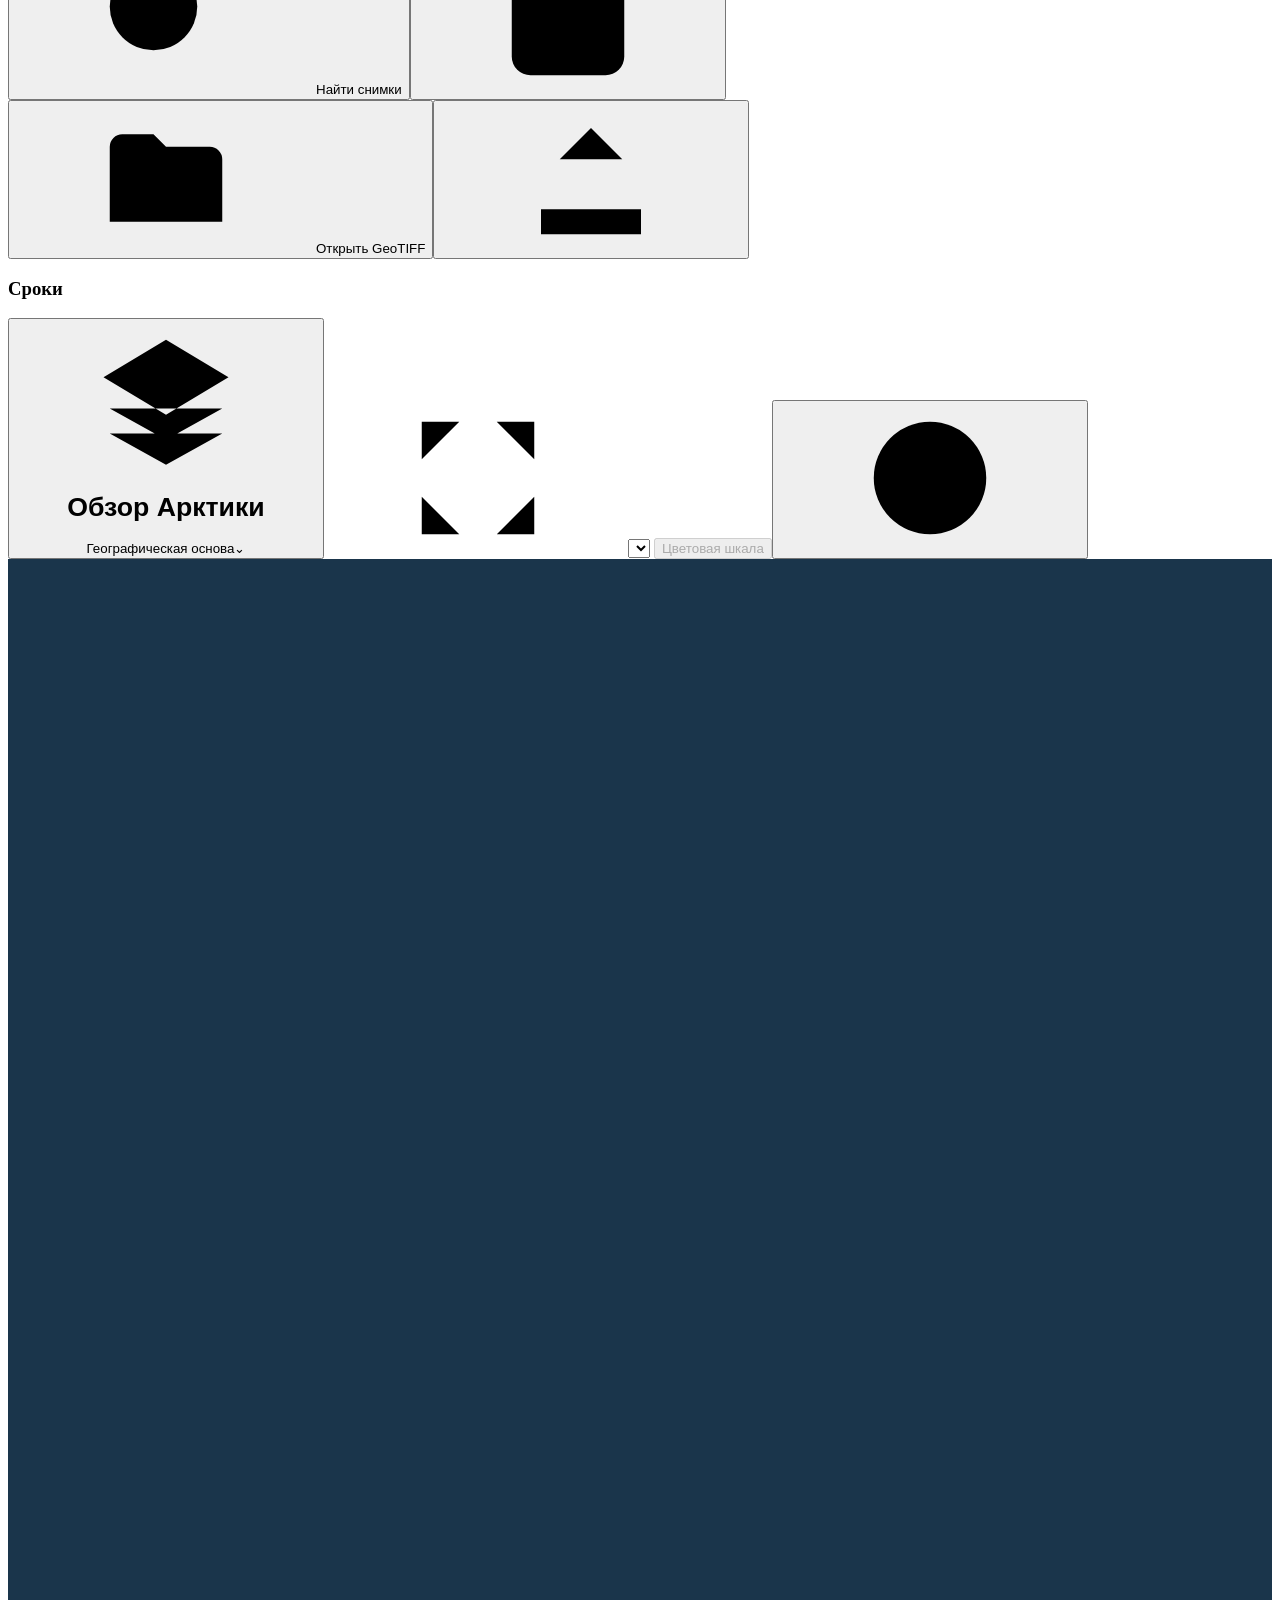
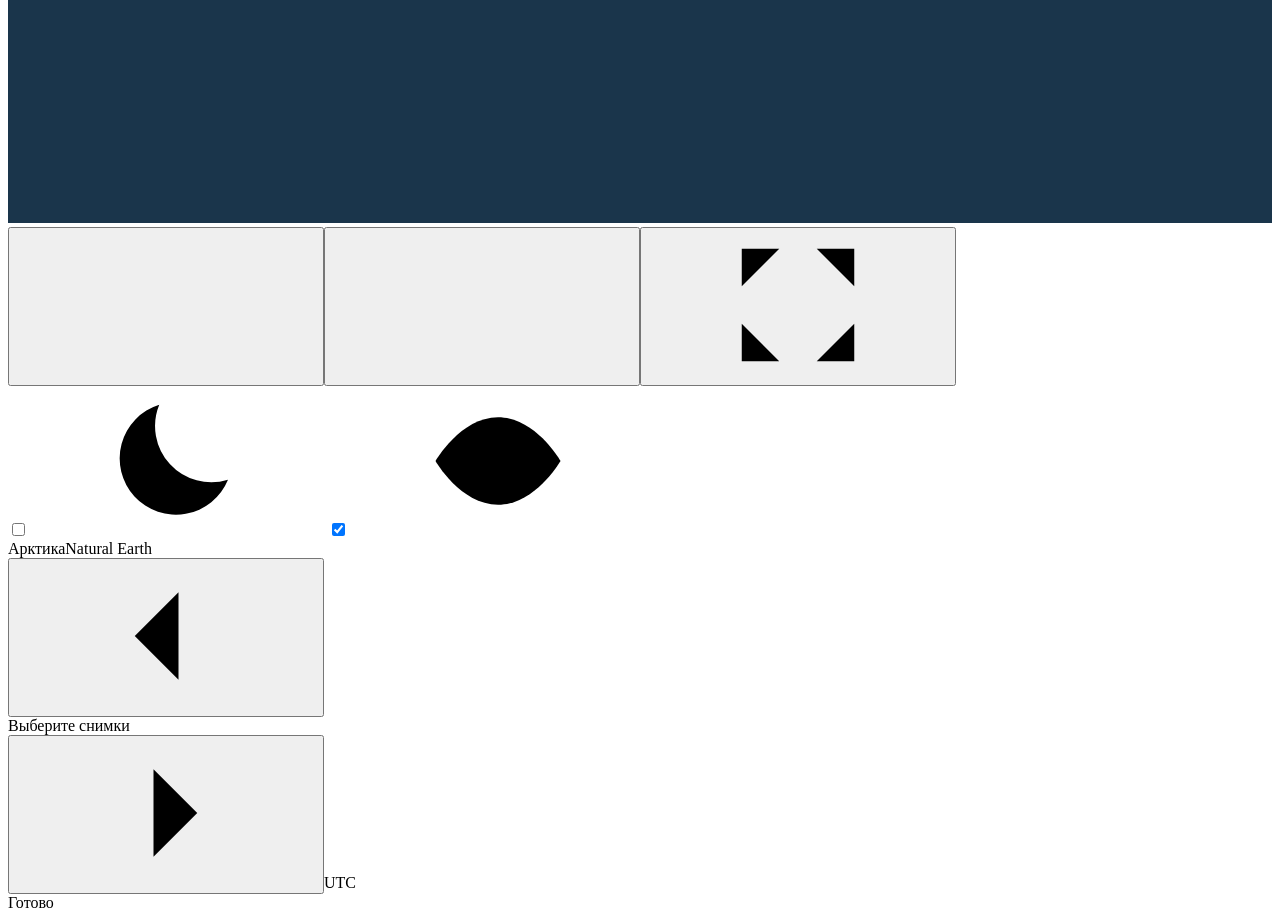
==== commit 32b21313: "Add product style controls and retryable field downloads" ====
--- a/static/index.html
+++ b/static/index.html
@@ -36,7 +36,7 @@
 <main class="workspace">
 <div class="map-heading"><button id="productQuick" class="product-quick" data-tip="Изменить продукт"><span class="product-icon"><svg class="icon" aria-hidden="true"><use href="#i-layers"/></svg></span><span><h1 id="mapTitle">Обзор Арктики</h1><span id="productTag" class="subtle">Географическая основа</span></span><span class="chevron">⌄</span></button>
 <label class="region-select"><svg class="icon" aria-hidden="true"><use href="#i-expand"/></svg><select id="preset" aria-label="Область карты"></select></label>
-<button id="legendOpen" class="icon-button" data-tip="Как читать цвета этого продукта" aria-label="Как читать цвета этого продукта"><svg class="icon" aria-hidden="true"><use href="#i-info"/></svg></button></div>
+<button id="productStyleOpen" class="tonal small" disabled data-tip="Настроить отображение только этого продукта">Цветовая шкала</button><button id="legendOpen" class="icon-button" data-tip="Как читать цвета этого продукта" aria-label="Как читать цвета этого продукта"><svg class="icon" aria-hidden="true"><use href="#i-info"/></svg></button></div>
 <span id="mapSubtitle" class="visually-hidden"></span><span id="scienceBanner" hidden></span>
 <div id="mapContainer" class="map-container">
 <svg id="map" xmlns="http://www.w3.org/2000/svg" viewBox="0 0 1000 1000" role="img" tabindex="0" aria-label="Карта. Стрелки — сдвиг, плюс и минус — масштаб. Щелчок — анализ точки."><defs><clipPath id="mapClip"><rect id="clipRect" width="1000" height="1000"/></clipPath></defs><g id="mapContent" clip-path="url(#mapClip)"><rect id="ocean" width="1000" height="1000" fill="#1a354b"/><g id="landFill"></g><g id="graticule"></g><image id="raster" width="1000" height="1000"/><image id="nightRaster" width="1000" height="1000" visibility="hidden"/><g id="coast"></g><g id="labels"></g><g id="motionLayer"></g><g id="routeLayer"></g><g id="pointLayer"></g></g></svg>
@@ -64,6 +64,7 @@
 <dialog id="cdsAccessDialog"><div class="dialog-head"><div><h2>Copernicus CDS</h2><p>Один доступ для ERA5 и CARRA2</p></div><button data-close aria-label="Закрыть">✕</button></div><p class="hint">Вставьте персональный токен CDS или выберите .cdsapirc / .netrc. Файл не сохраняется приложением.</p><div class="row"><button id="cdsChooseFile" class="tonal">Выбрать файл доступа</button><input id="cdsCredentialFile" class="visually-hidden" type="file" tabindex="-1"></div><label>Персональный токен CDS<input id="cdsToken" type="password" autocomplete="off" placeholder="Personal Access Token"></label><div class="row"><button id="cdsSave" class="primary grow">Сохранить в памяти</button><button id="cdsClear">Удалить доступ</button></div><p class="micro"><a href="https://cds.climate.copernicus.eu/how-to-api" target="_blank" rel="noopener">Как получить токен CDS</a></p></dialog>
 <dialog id="earthdataAccessDialog"><div class="dialog-head"><div><h2>NASA Earthdata</h2><p>Доступ к MERRA-2 через GES DISC</p></div><button data-close aria-label="Закрыть">✕</button></div><p class="hint">Вставьте Earthdata User Token или выберите .netrc с machine urs.earthdata.nasa.gov. Реквизиты остаются только в памяти процесса.</p><div class="row"><button id="earthdataChooseFile" class="tonal">Выбрать .netrc</button><input id="earthdataCredentialFile" class="visually-hidden" type="file" tabindex="-1"></div><label>Earthdata User Token<input id="earthdataToken" type="password" autocomplete="off" placeholder="Bearer token"></label><div class="row"><button id="earthdataSave" class="primary grow">Сохранить в памяти</button><button id="earthdataClear">Удалить доступ</button></div><p class="micro"><a href="https://urs.earthdata.nasa.gov/documentation/for_users/user_token" target="_blank" rel="noopener">Earthdata User Token</a> · <a href="https://disc.gsfc.nasa.gov/" target="_blank" rel="noopener">NASA GES DISC</a></p></dialog>
 <dialog id="authDialog"><div class="dialog-head"><h2>Подключение GPTL</h2><button data-close>✕</button></div><p class="hint">Токены хранятся только в памяти сервера. Внешние изображения открываются публично, когда это разрешено; Bearer используется для каталога и STS.</p><p class="micro">💡 <strong>Где взять токен:</strong> войдите на <a href="https://geoportal.gptl.ru" target="_blank" rel="noopener">geoportal.gptl.ru</a> ➔ F12 ➔ Сеть (Network) ➔ запрос к api.gptl.ru ➔ заголовок Authorization (подробнее в <a href="/docs/AUTH.md" target="_blank" rel="noopener">руководстве</a>).</p><label>Bearer / access token<input id="token" type="password" autocomplete="off" placeholder="Вставьте токен"></label><div class="row"><button id="saveToken" class="primary">Подключить</button><button id="clearToken">Удалить токены</button></div><div id="tokenStatus"></div><details><summary>Получение и обновление через OAuth</summary><p class="hint">Нужен client_id, зарегистрированный оператором GPTL для этого приложения. Одного Bearer недостаточно для обновления.</p><label>client_id<input id="clientId" autocomplete="off"></label><label>redirect_uri<input id="redirectUri"></label><label>Refresh token (необязательно)<input id="refreshToken" type="password" autocomplete="off"></label><div class="row"><button id="oauthConfigure">Сохранить параметры</button><button id="oauthStart">Войти через GPTL</button><button id="oauthRefresh">Обновить токен</button></div><p class="micro">Секрет конфиденциального клиента — только переменная GPTL_CLIENT_SECRET на сервере. Поддержку PKCE должен разрешить оператор.</p></details></dialog>
+<dialog id="productStyleDialog" class="product-style-dialog"><div class="dialog-head"><div><h2>Цветовая шкала продукта</h2><p id="productStyleIdentity" class="micro"></p></div><button data-close aria-label="Закрыть">✕</button></div><p class="notice">Изменяется только экранное отображение числовых значений этого продукта. Значения, калибровка и паспорт остаются прежними. Новые пределы интерпретируются в единицах легенды.</p><label>Вид палитры<select id="productStylePalette"><option value="product-default">Исходная палитра продукта</option><option value="blue-amber">Сине-янтарная</option><option value="multicolor">Многоцветная</option><option value="gray">Серая</option></select></label><div id="productStylePreview" class="style-preview" aria-label="Предпросмотр палитры"></div><div class="row"><label>Минимум (<span id="productStyleUnits">единицы легенды</span>)<input id="productStyleMinimum" type="number" step="any"></label><label>Максимум (<span class="product-style-units">единицы легенды</span>)<input id="productStyleMaximum" type="number" step="any"></label></div><p id="productStyleStatus" class="micro" role="status"></p><div class="dialog-footer"><button data-close>Отмена</button><button id="productStyleSave" class="primary">Сохранить для этого продукта</button></div></dialog>
 <dialog id="calibrationDialog"><div class="dialog-head"><h2>Калибровка и единицы</h2><button data-close>✕</button></div><p class="notice">UInt16 и имя L2IR не доказывают шкалу в кельвинах. Неподтверждённая температура всегда помечается как допущение.</p><label>Режим<select id="calMode"><option value="unknown">Без предположений — DN или явно записанные K</option><option value="assumed">Исследовательское допущение DN = K</option><option value="declared">Коэффициенты из документа поставщика</option></select></label><label>JSON коэффициентов / источник<textarea id="calJson" rows="8" spellcheck="false" placeholder='{"reference":"Документ поставщика, версия и раздел", "channels":{"9":{"scale":1,"offset":0,"units":"K"}}}'></textarea></label><button id="saveCalibration" class="primary full">Применить к новым расчётам</button><p class="micro">Уже созданные продукты сохраняют прежнюю калибровку и легенду.</p></dialog>
 <dialog id="folderDialog"><div class="dialog-head"><h2 id="folderTitle">Выбор папки</h2><button data-close>✕</button></div><p class="hint">Папки компьютера, на котором запущен Python-сервер.</p><div class="row"><input id="folderPath" aria-label="Полный путь"><button id="folderGo">Перейти</button></div><div id="folderRoots" class="row wrap"></div><button id="folderUp">↑ На уровень выше</button><div id="folderRows" class="folder-list"></div><div class="row"><button id="createFolder">Новая папка</button><button id="chooseFolder" class="grow primary">Выбрать эту папку</button></div></dialog>
 <dialog id="helpDialog" class="wide"><div class="dialog-head"><div><h2>Справка и методики</h2><p>Пошаговый старт, токены, каналы и продукты</p></div><button data-close aria-label="Закрыть">✕</button></div>
@@ -83,7 +84,7 @@
 <p class="micro">Для спутникового сравнения нужна независимая размеченная маска наблюдений с источником, продуктом, сроком UTC и совпадающей сеткой. Автоматического спутникового детектора и такой разметки сейчас может не быть.</p>
 <div class="row"><label>Начало, UTC<input id="pmcArchiveStart" type="text" inputmode="numeric" placeholder="2020-01-01T00:00:00Z" autocomplete="off"></label><label>Конец, UTC<input id="pmcArchiveEnd" type="text" inputmode="numeric" placeholder="2020-01-02T00:00:00Z" autocomplete="off"></label></div>
 <fieldset><legend>Регион, градусы широты / долготы</legend><div class="row pmc-area-row"><label>Север<input id="pmcNorth" type="number" min="-90" max="90" step="any"></label><label>Запад<input id="pmcWest" type="number" min="-180" max="180" step="any"></label><label>Юг<input id="pmcSouth" type="number" min="-90" max="90" step="any"></label><label>Восток<input id="pmcEast" type="number" min="-180" max="180" step="any"></label></div><p class="micro">Задайте северную, западную, южную и восточную границы. Область через антимеридиан пока не поддерживается.</p></fieldset>
-<button id="pmcArchivePlan" class="primary full">Проверить план архива</button><div id="pmcArchiveFeedback" role="status" aria-live="polite"></div></dialog>
+<button id="pmcArchivePlan" class="primary full">Проверить план архива</button><section id="pmcArchiveRunner" class="pmc-archive-runner" hidden><h3>Сроки из локального кэша</h3><p class="micro">Запуск использует только выбранные поля. Недостающие сроки останутся неизвестными; загрузка данных не запускается.</p><div id="pmcArchiveFields"></div><div class="row"><button id="pmcArchiveRun" class="tonal">Запустить выбранные сроки</button><button id="pmcArchiveResume" class="tonal" hidden>Возобновить</button><button id="pmcArchiveCancel" class="danger" hidden>Отменить расчёт</button></div><div id="pmcArchiveTask" role="status" aria-live="polite"></div></section><div id="pmcArchiveFeedback" role="status" aria-live="polite"></div></dialog>
 
 <dialog id="profilesDialog" class="wide"><div class="dialog-head"><div><h2>Профили атмосферы</h2><p>Температура, высота, влажность и конденсат</p></div><button data-close aria-label="Закрыть">✕</button></div><div id="profileList"></div><details id="profileImportDetails"><summary>Добавить CSV / JSON</summary><label class="file-drop">Файл профиля<input id="profileFile" type="file" accept=".csv,.json,text/csv,application/json"></label><p id="profileFileName" class="subtle"></p><div class="row"><label>Источник<input id="profileSource" placeholder="Станция / модель, идентификатор"></label><label>Срок UTC<input id="profileTime" type="datetime-local"></label></div><div class="row"><label>Широта<input id="profileLat" type="number" min="-90" max="90" step="any"></label><label>Долгота<input id="profileLon" type="number" min="-180" max="180" step="any"></label></div><div class="row"><label>Радиус применения, км<input id="profileRadius" type="number" value="100" min="1" max="500"></label><label>Допуск времени, ч<input id="profileHours" type="number" value="3" min="0.1" max="12" step="0.5"></label></div><p class="hint">CSV: height_m, temperature_c (или temperature_k). Дополнительно: pressure_hpa, specific_humidity_kg_kg, cloud_liquid_kg_kg, cloud_ice_kg_kg, u_ms, v_ms.</p><button id="importProfile" class="primary">Импортировать профиль</button></details><p class="micro"><a href="/docs/ANALYSIS.md" target="_blank" rel="noopener">Формат и методика</a> · Радиус и срок — границы применения, не гарантия репрезентативности.</p></dialog>
 <dialog id="confirmDialog" class="compact-dialog"><h2 id="confirmTitle">Подтверждение</h2><p id="confirmText"></p><div class="dialog-actions"><button id="confirmNo">Отмена</button><button id="confirmYes" class="primary">Продолжить</button></div></dialog>
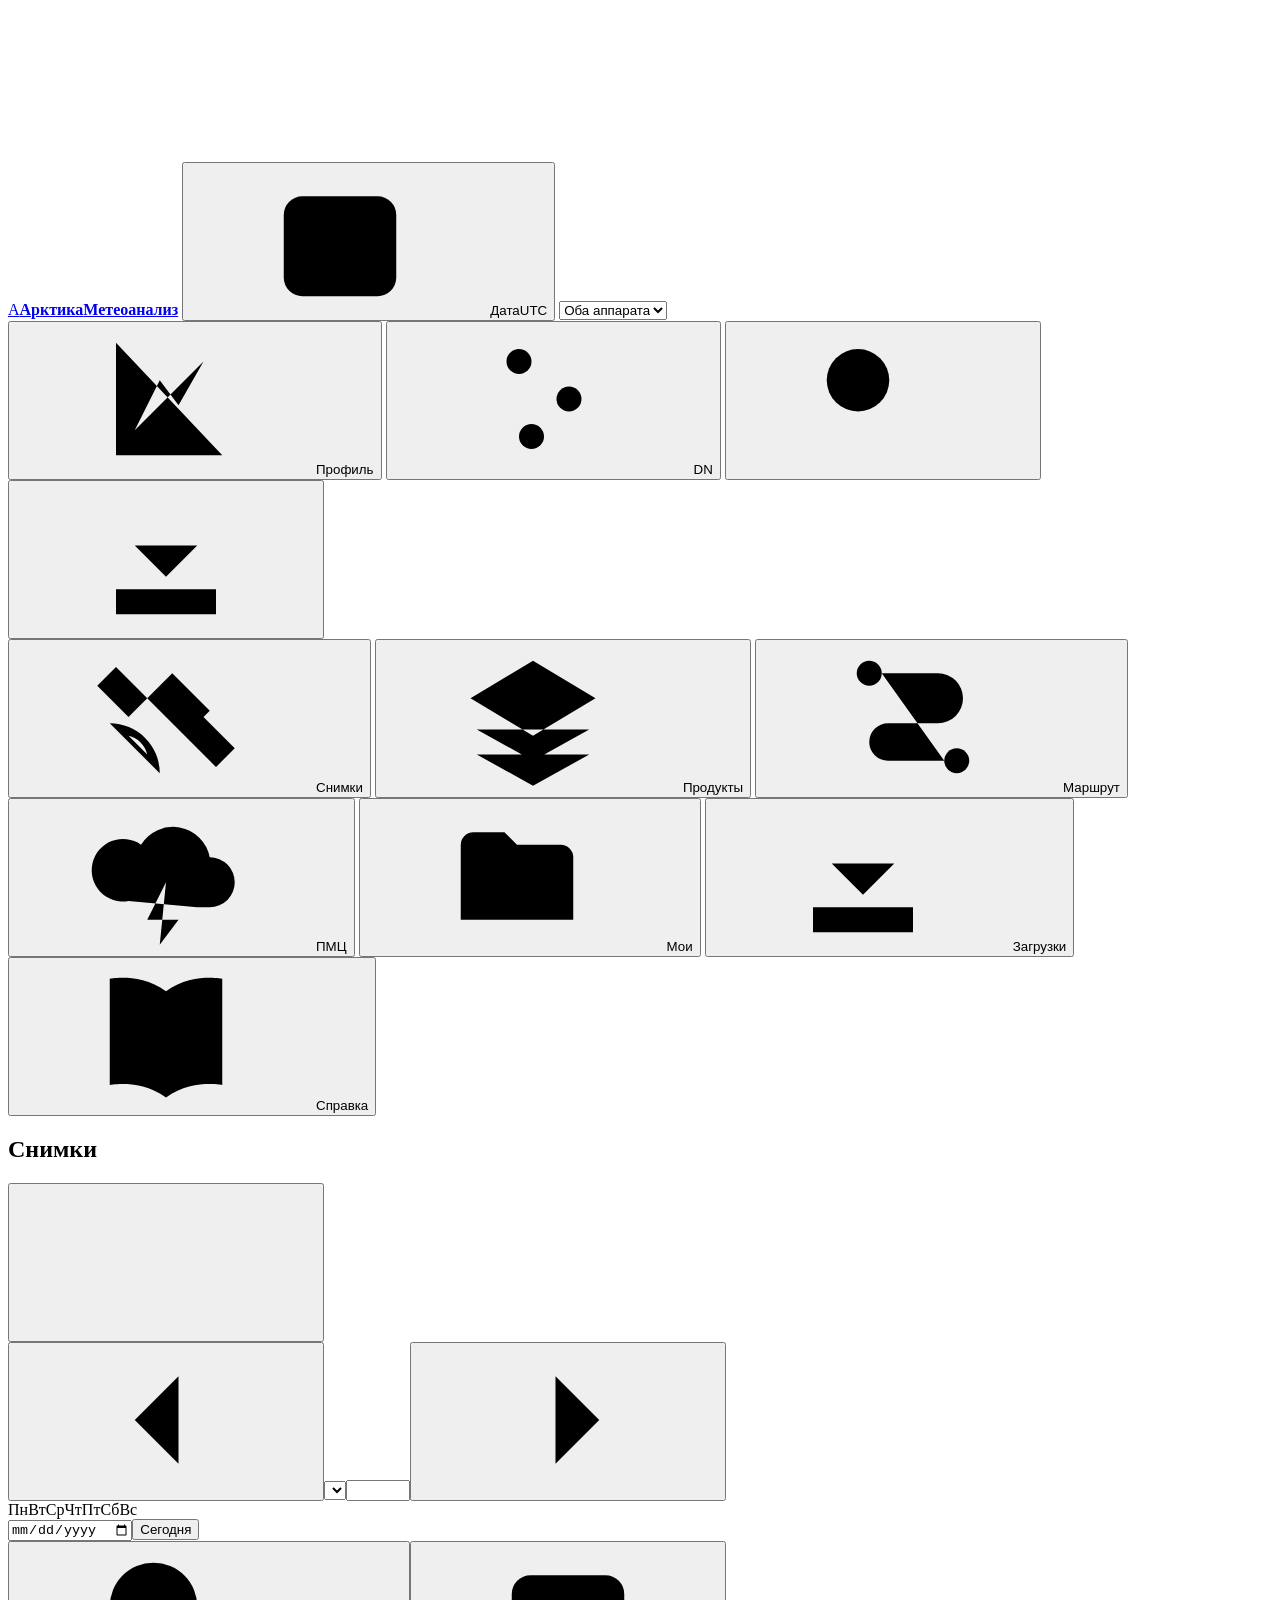
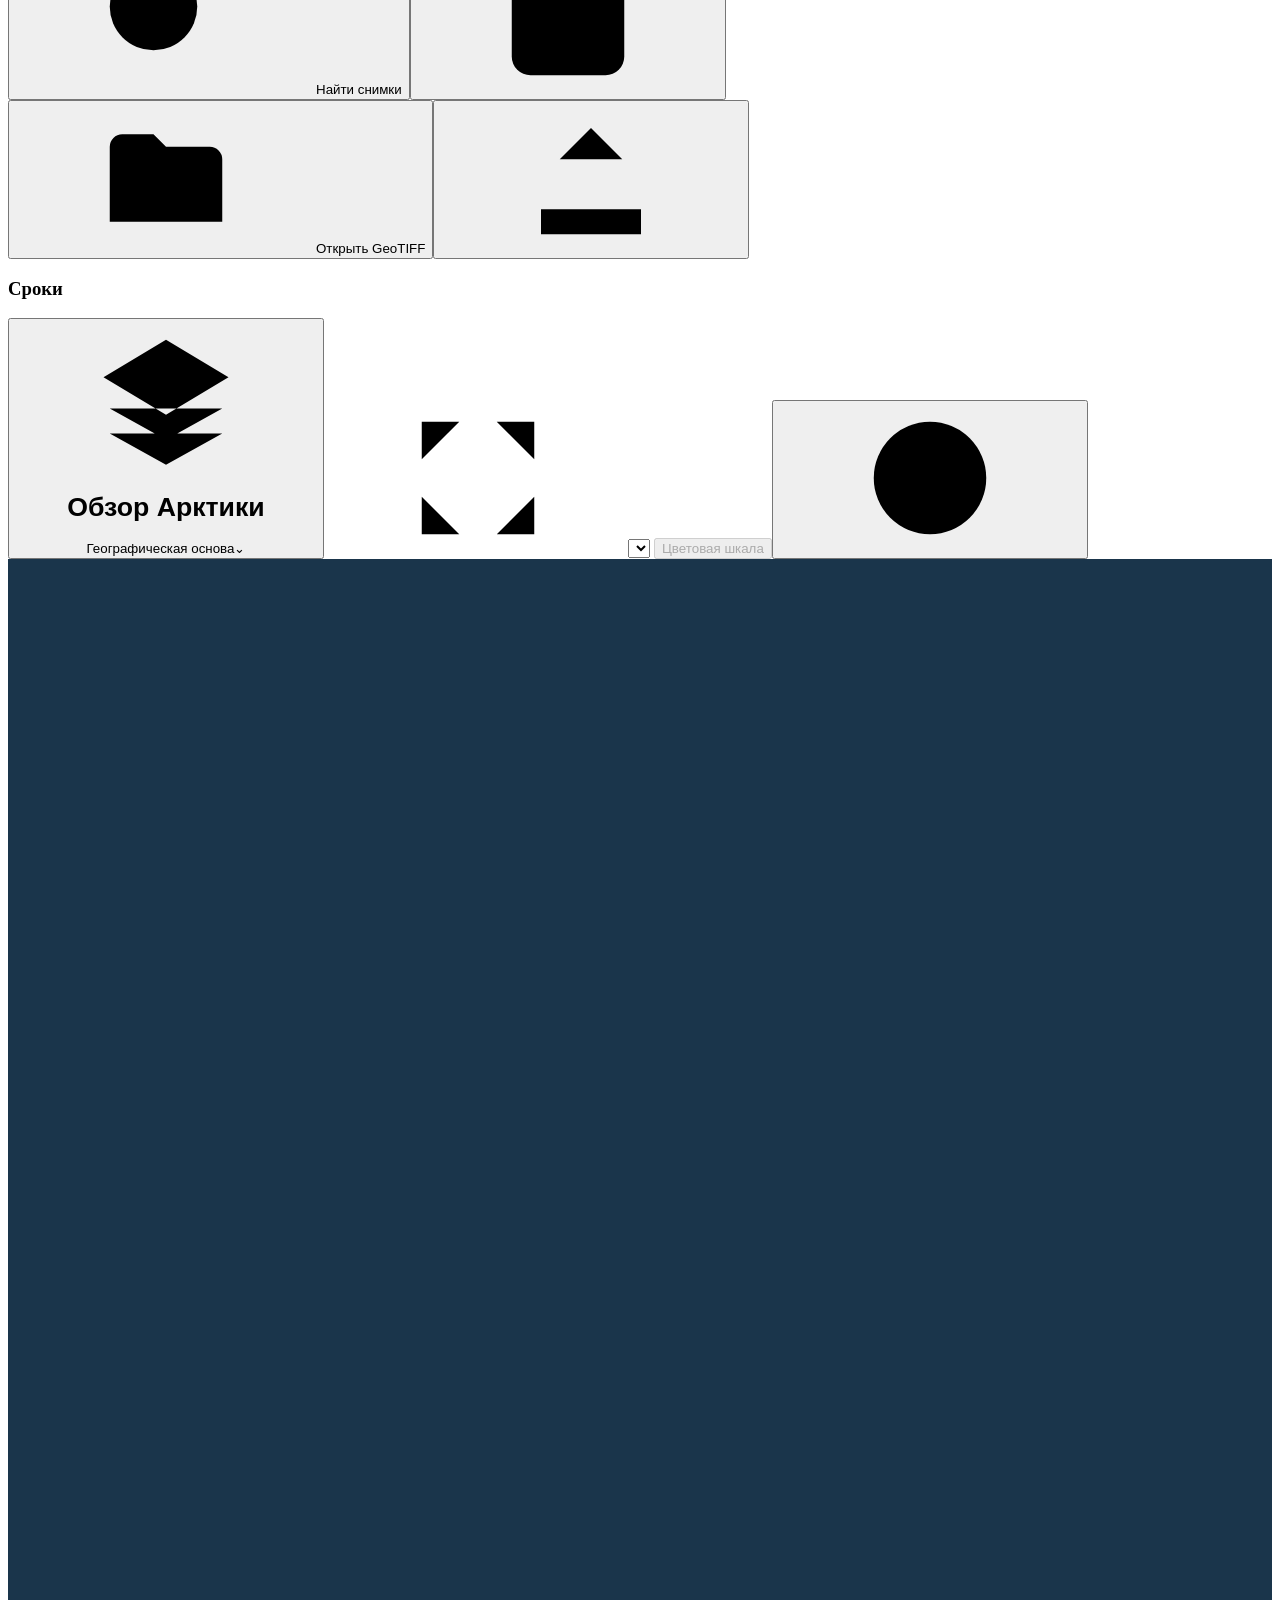
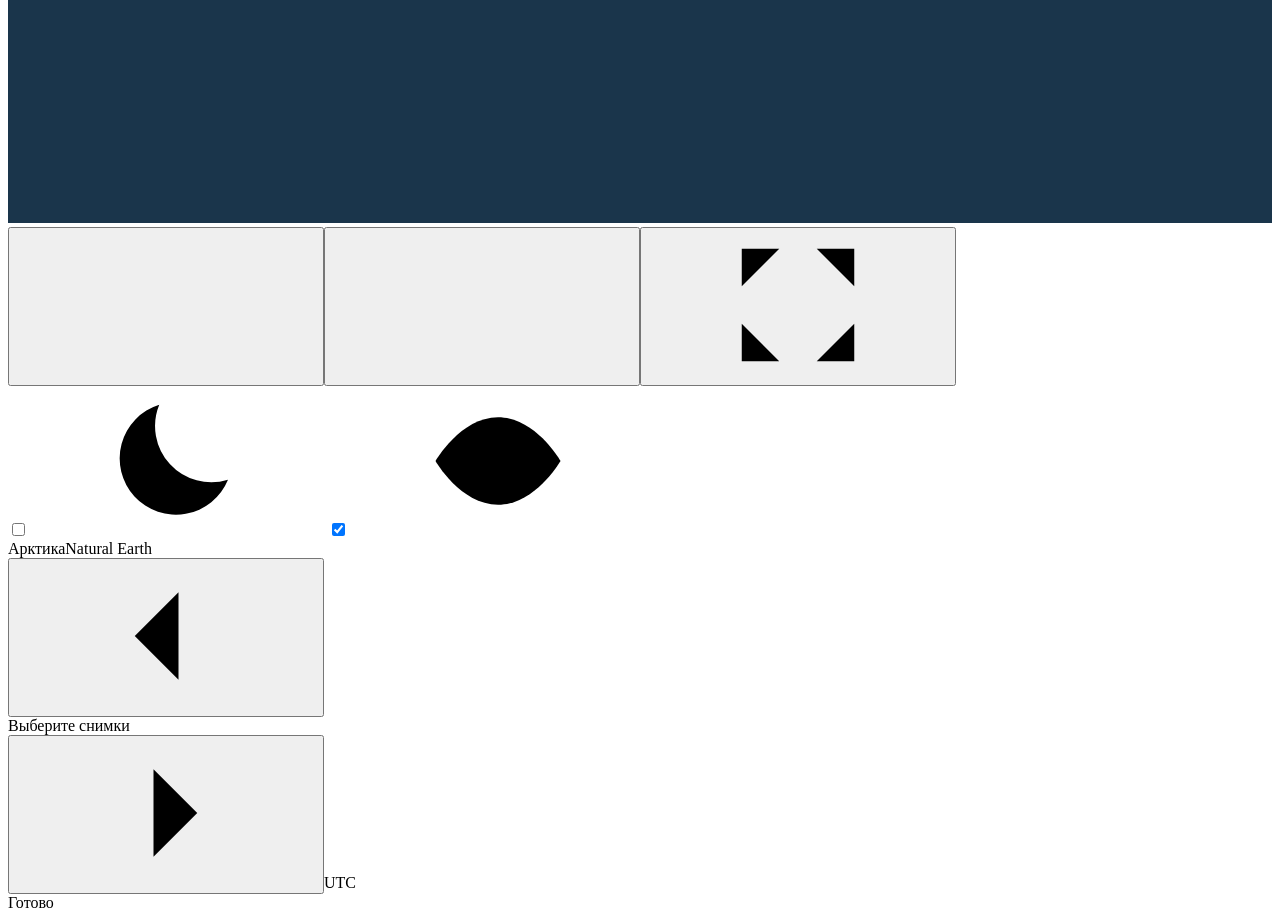
==== commit be6f66d8: "Audit PMC science and add persistent analysis workspace Fix wind input contracts, masks, CARRA2 meta" ====
--- a/static/index.html
+++ b/static/index.html
@@ -14,6 +14,7 @@
 <button id="catalogRail" class="rail-button active" aria-label="Снимки" data-tip="Календарь и снимки"><svg class="icon" aria-hidden="true"><use href="#i-satellite"/></svg><span>Снимки</span></button>
 <button id="productRail" class="rail-button" aria-label="Продукты" data-tip="Выбрать задачу и спектральный продукт"><svg class="icon" aria-hidden="true"><use href="#i-layers"/></svg><span>Продукты</span></button>
 <button id="routeRail" class="rail-button" aria-label="Маршрут" data-tip="Нарисовать маршрут и исследовать условия"><svg class="icon" aria-hidden="true"><use href="#i-route"/></svg><span>Маршрут</span></button>
+<button id="pmcWorkspaceOpen" class="rail-button" aria-label="ПМЦ: анализ, наноска и закладки" aria-expanded="false" data-tip="ПМЦ: анализ, наноска и закладки"><svg class="icon" aria-hidden="true"><use href="#i-storm"/></svg><span>ПМЦ</span></button>
 <button id="productsOpen" class="rail-button" aria-label="Мои продукты" data-tip="Сохранённые продукты"><svg class="icon" aria-hidden="true"><use href="#i-folder"/></svg><span>Мои</span></button>
 <button id="queueOpen" class="rail-button" aria-label="Загрузки" data-tip="Очередь и папка скачивания"><svg class="icon" aria-hidden="true"><use href="#i-download"/></svg><span>Загрузки</span><b id="queueCount" class="badge" hidden>0</b></button>
 <div class="rail-space"></div><button id="helpOpen" class="rail-button" aria-label="Справка и методики" data-tip="Справка, быстрый старт и методики"><svg class="icon" aria-hidden="true"><use href="#i-book"/></svg><span>Справка</span></button>
@@ -38,12 +39,14 @@
 <label class="region-select"><svg class="icon" aria-hidden="true"><use href="#i-expand"/></svg><select id="preset" aria-label="Область карты"></select></label>
 <button id="productStyleOpen" class="tonal small" disabled data-tip="Настроить отображение только этого продукта">Цветовая шкала</button><button id="legendOpen" class="icon-button" data-tip="Как читать цвета этого продукта" aria-label="Как читать цвета этого продукта"><svg class="icon" aria-hidden="true"><use href="#i-info"/></svg></button></div>
 <span id="mapSubtitle" class="visually-hidden"></span><span id="scienceBanner" hidden></span>
+<div id="pmcWorkspaceBar" class="pmc-workspace-bar" hidden aria-label="Действия с анализом ПМЦ"><button id="pmcAnalysisOpen" class="tonal small">Поля и расчёт</button><button id="pmcDrawToggle" class="tonal small" aria-pressed="false">Нанести центр</button><button id="pmcPngExport" class="tonal small">Снимок PNG</button><button id="pmcQuickBookmark" class="tonal small">Закладка</button><button id="pmcBookmarksOpen" class="text-button">Открыть закладку</button><span id="pmcWorkspaceStatus" role="status" aria-live="polite"></span></div>
 <div id="mapContainer" class="map-container">
 <svg id="map" xmlns="http://www.w3.org/2000/svg" viewBox="0 0 1000 1000" role="img" tabindex="0" aria-label="Карта. Стрелки — сдвиг, плюс и минус — масштаб. Щелчок — анализ точки."><defs><clipPath id="mapClip"><rect id="clipRect" width="1000" height="1000"/></clipPath></defs><g id="mapContent" clip-path="url(#mapClip)"><rect id="ocean" width="1000" height="1000" fill="#1a354b"/><g id="landFill"></g><g id="graticule"></g><image id="raster" width="1000" height="1000"/><image id="nightRaster" width="1000" height="1000" visibility="hidden"/><g id="coast"></g><g id="labels"></g><g id="motionLayer"></g><g id="routeLayer"></g><g id="pointLayer"></g></g></svg>
 <div class="map-controls"><button id="zoomIn" class="icon-button " aria-label="Приблизить (+)" data-tip="Приблизить (+)"><svg class="icon" aria-hidden="true"><use href="#i-plus"/></svg></button><button id="zoomOut" class="icon-button " aria-label="Отдалить (−)" data-tip="Отдалить (−)"><svg class="icon" aria-hidden="true"><use href="#i-minus"/></svg></button><button id="mapReset" class="icon-button " aria-label="Вписать область (0)" data-tip="Вписать область (0)"><svg class="icon" aria-hidden="true"><use href="#i-expand"/></svg></button>
 <div class="control-divider"></div><label class="icon-button toggle-control" data-tip="Ночная область"><input id="nightToggle" type="checkbox" aria-label="Ночная область"><svg class="icon" aria-hidden="true"><use href="#i-moon"/></svg></label><label class="icon-button toggle-control" data-tip="Видимость растра"><input id="layerToggle" type="checkbox" checked aria-label="Видимость растра"><svg class="icon" aria-hidden="true"><use href="#i-eye"/></svg></label></div>
 <div id="drawingPill" class="drawing-pill" hidden><svg class="icon" aria-hidden="true"><use href="#i-route"/></svg><span>Маршрут</span><button id="finishDrawing">Готово</button></div>
 <div id="miniLegend" class="mini-legend" hidden role="region" aria-label="Легенда карты"></div>
+<div id="pmcMapCaption" class="pmc-map-caption" hidden></div>
 <div class="map-caption"><span id="projectionCaption">Арктика</span><span>Natural Earth</span></div>
 <div id="mapTip" class="map-tip" hidden></div><div id="mapBusy" class="map-busy" hidden><span class="spinner"></span><span id="mapBusyText">Расчёт</span></div>
 </div>
@@ -65,7 +68,7 @@
 <dialog id="earthdataAccessDialog"><div class="dialog-head"><div><h2>NASA Earthdata</h2><p>Доступ к MERRA-2 через GES DISC</p></div><button data-close aria-label="Закрыть">✕</button></div><p class="hint">Вставьте Earthdata User Token или выберите .netrc с machine urs.earthdata.nasa.gov. Реквизиты остаются только в памяти процесса.</p><div class="row"><button id="earthdataChooseFile" class="tonal">Выбрать .netrc</button><input id="earthdataCredentialFile" class="visually-hidden" type="file" tabindex="-1"></div><label>Earthdata User Token<input id="earthdataToken" type="password" autocomplete="off" placeholder="Bearer token"></label><div class="row"><button id="earthdataSave" class="primary grow">Сохранить в памяти</button><button id="earthdataClear">Удалить доступ</button></div><p class="micro"><a href="https://urs.earthdata.nasa.gov/documentation/for_users/user_token" target="_blank" rel="noopener">Earthdata User Token</a> · <a href="https://disc.gsfc.nasa.gov/" target="_blank" rel="noopener">NASA GES DISC</a></p></dialog>
 <dialog id="authDialog"><div class="dialog-head"><h2>Подключение GPTL</h2><button data-close>✕</button></div><p class="hint">Токены хранятся только в памяти сервера. Внешние изображения открываются публично, когда это разрешено; Bearer используется для каталога и STS.</p><p class="micro">💡 <strong>Где взять токен:</strong> войдите на <a href="https://geoportal.gptl.ru" target="_blank" rel="noopener">geoportal.gptl.ru</a> ➔ F12 ➔ Сеть (Network) ➔ запрос к api.gptl.ru ➔ заголовок Authorization (подробнее в <a href="/docs/AUTH.md" target="_blank" rel="noopener">руководстве</a>).</p><label>Bearer / access token<input id="token" type="password" autocomplete="off" placeholder="Вставьте токен"></label><div class="row"><button id="saveToken" class="primary">Подключить</button><button id="clearToken">Удалить токены</button></div><div id="tokenStatus"></div><details><summary>Получение и обновление через OAuth</summary><p class="hint">Нужен client_id, зарегистрированный оператором GPTL для этого приложения. Одного Bearer недостаточно для обновления.</p><label>client_id<input id="clientId" autocomplete="off"></label><label>redirect_uri<input id="redirectUri"></label><label>Refresh token (необязательно)<input id="refreshToken" type="password" autocomplete="off"></label><div class="row"><button id="oauthConfigure">Сохранить параметры</button><button id="oauthStart">Войти через GPTL</button><button id="oauthRefresh">Обновить токен</button></div><p class="micro">Секрет конфиденциального клиента — только переменная GPTL_CLIENT_SECRET на сервере. Поддержку PKCE должен разрешить оператор.</p></details></dialog>
 <dialog id="productStyleDialog" class="product-style-dialog"><div class="dialog-head"><div><h2>Цветовая шкала продукта</h2><p id="productStyleIdentity" class="micro"></p></div><button data-close aria-label="Закрыть">✕</button></div><p class="notice">Изменяется только экранное отображение числовых значений этого продукта. Значения, калибровка и паспорт остаются прежними. Новые пределы интерпретируются в единицах легенды.</p><label>Вид палитры<select id="productStylePalette"><option value="product-default">Исходная палитра продукта</option><option value="blue-amber">Сине-янтарная</option><option value="multicolor">Многоцветная</option><option value="gray">Серая</option></select></label><div id="productStylePreview" class="style-preview" aria-label="Предпросмотр палитры"></div><div class="row"><label>Минимум (<span id="productStyleUnits">единицы легенды</span>)<input id="productStyleMinimum" type="number" step="any"></label><label>Максимум (<span class="product-style-units">единицы легенды</span>)<input id="productStyleMaximum" type="number" step="any"></label></div><p id="productStyleStatus" class="micro" role="status"></p><div class="dialog-footer"><button data-close>Отмена</button><button id="productStyleSave" class="primary">Сохранить для этого продукта</button></div></dialog>
-<dialog id="calibrationDialog"><div class="dialog-head"><h2>Калибровка и единицы</h2><button data-close>✕</button></div><p class="notice">UInt16 и имя L2IR не доказывают шкалу в кельвинах. Неподтверждённая температура всегда помечается как допущение.</p><label>Режим<select id="calMode"><option value="unknown">Без предположений — DN или явно записанные K</option><option value="assumed">Исследовательское допущение DN = K</option><option value="declared">Коэффициенты из документа поставщика</option></select></label><label>JSON коэффициентов / источник<textarea id="calJson" rows="8" spellcheck="false" placeholder='{"reference":"Документ поставщика, версия и раздел", "channels":{"9":{"scale":1,"offset":0,"units":"K"}}}'></textarea></label><button id="saveCalibration" class="primary full">Применить к новым расчётам</button><p class="micro">Уже созданные продукты сохраняют прежнюю калибровку и легенду.</p></dialog>
+<dialog id="calibrationDialog"><div class="dialog-head"><h2>Калибровка и единицы</h2><button data-close>✕</button></div><p class="notice">UInt16 и имя L2IR не доказывают шкалу в кельвинах. Неподтверждённая температура всегда помечается как допущение.</p><label>Режим<select id="calMode"><option value="unknown">Без предположений — DN или явно записанные K</option><option value="assumed">Исследовательское допущение DN = K</option><option value="declared">Коэффициенты из документа поставщика</option></select></label><label>Аппарат, для которого заданы коэффициенты<select id="calPlatform"><option value="">Выберите аппарат</option><option value="ARCM1">Арктика-М1</option><option value="ARCM2">Арктика-М2</option></select></label><label>JSON коэффициентов / источник<textarea id="calJson" rows="8" spellcheck="false" placeholder='{"reference":"Документ поставщика, версия и раздел", "channels":{"9":{"scale":1,"offset":0,"units":"K"}}}'></textarea></label><button id="saveCalibration" class="primary full">Применить к новым расчётам</button><p class="micro">Глобальная калибровка применяется только к выбранному аппарату. Уже созданные продукты сохраняют прежнюю калибровку и легенду.</p></dialog>
 <dialog id="folderDialog"><div class="dialog-head"><h2 id="folderTitle">Выбор папки</h2><button data-close>✕</button></div><p class="hint">Папки компьютера, на котором запущен Python-сервер.</p><div class="row"><input id="folderPath" aria-label="Полный путь"><button id="folderGo">Перейти</button></div><div id="folderRoots" class="row wrap"></div><button id="folderUp">↑ На уровень выше</button><div id="folderRows" class="folder-list"></div><div class="row"><button id="createFolder">Новая папка</button><button id="chooseFolder" class="grow primary">Выбрать эту папку</button></div></dialog>
 <dialog id="helpDialog" class="wide"><div class="dialog-head"><div><h2>Справка и методики</h2><p>Пошаговый старт, токены, каналы и продукты</p></div><button data-close aria-label="Закрыть">✕</button></div>
 <div class="tabs help-tabs" id="helpTabs"><button class="active" data-help-tab="quickstart">🚀 Быстрый старт</button><button data-help-tab="tokens">🔑 Где взять токен</button><button data-help-tab="channels">🛰️ Каналы МСУ-ГС</button><button data-help-tab="products">🎨 Продукты и RGB</button><button data-help-tab="tools">🛠️ Инструменты</button></div>
@@ -78,14 +81,23 @@
 <dialog id="productsDialog" class="wide"><div class="dialog-head"><h2>Сохранённые продукты</h2><button data-close>✕</button></div><div id="savedProducts"></div></dialog>
 <dialog id="labDialog" class="wide"><div class="dialog-head"><h2>Лаборатория профильных расчётов</h2><button data-close>✕</button></div><p class="hint">Профиль необходимо предоставить отдельно. Результат не извлекается из спутникового изображения. Схемы входа: docs/SCIENCE.md.</p><label>JSON профиля<textarea id="profileJson" rows="10" spellcheck="false"></textarea></label><button id="profileCalculate" class="primary">Рассчитать</button><pre id="profileResult"></pre></dialog>
 <dialog id="motionDialog"><div class="dialog-head"><h2>Движение и кандидаты вращения</h2><button data-close>✕</button></div><p class="notice">Эксперимент: слежение за рисунком, не приземный ветер и не подтверждение ПМЦ.</p><label>Первый срок<select id="motionFirst"></select></label><label>Второй срок<select id="motionSecond"></select></label><button id="motionCalculate" class="primary full">Рассчитать в выбранной области</button><div id="motionResult"></div></dialog>
-<dialog id="pmcArchiveDialog" class="wide"><div class="dialog-head"><div><h2>Архивное исследование ПМЦ</h2><p class="micro">Экспериментальный план · только кандидаты · не прогноз</p></div><button data-close aria-label="Закрыть">✕</button></div>
-<p class="notice">Это архивное исследование по выбранным реанализам и региону. Планирование не означает, что данные загружены или детектор запущен; результат не будет называться подтверждённым ПМЦ.</p>
+<dialog id="pmcArchiveDialog" class="wide"><div class="dialog-head"><div><h2>Архивное исследование ПМЦ</h2><p class="micro">Экспериментальная диагностика · кандидаты по реанализу и спутниковое сравнение</p></div><button data-close aria-label="Закрыть">✕</button></div>
+<section class="pmc-archive-runner" aria-labelledby="pmcArchiveResultTitle"><h3 id="pmcArchiveResultTitle">Последний архивный расчёт</h3><div id="pmcArchiveTask"><p role="status">Загружаю состояние архива…</p></div><div class="row"><button id="pmcArchiveResume" class="tonal" hidden>Возобновить анализ</button><button id="pmcArchiveCancel" class="danger" hidden>Отменить</button></div></section>
 <fieldset><legend>Источники</legend><div id="pmcArchiveSources"><p class="empty">Проверяю зарегистрированные адаптеры…</p></div></fieldset>
-<p class="micro">Для спутникового сравнения нужна независимая размеченная маска наблюдений с источником, продуктом, сроком UTC и совпадающей сеткой. Автоматического спутникового детектора и такой разметки сейчас может не быть.</p>
+<p class="micro">Для сравнения импортируйте спутниковую разметку и маску покрытия. Сервис подбирает маску по точному сроку UTC или интервалу сканирования и согласует сетки. Разметку готовит исследователь.</p>
 <div class="row"><label>Начало, UTC<input id="pmcArchiveStart" type="text" inputmode="numeric" placeholder="2020-01-01T00:00:00Z" autocomplete="off"></label><label>Конец, UTC<input id="pmcArchiveEnd" type="text" inputmode="numeric" placeholder="2020-01-02T00:00:00Z" autocomplete="off"></label></div>
 <fieldset><legend>Регион, градусы широты / долготы</legend><div class="row pmc-area-row"><label>Север<input id="pmcNorth" type="number" min="-90" max="90" step="any"></label><label>Запад<input id="pmcWest" type="number" min="-180" max="180" step="any"></label><label>Юг<input id="pmcSouth" type="number" min="-90" max="90" step="any"></label><label>Восток<input id="pmcEast" type="number" min="-180" max="180" step="any"></label></div><p class="micro">Задайте северную, западную, южную и восточную границы. Область через антимеридиан пока не поддерживается.</p></fieldset>
-<button id="pmcArchivePlan" class="primary full">Проверить план архива</button><section id="pmcArchiveRunner" class="pmc-archive-runner" hidden><h3>Сроки из локального кэша</h3><p class="micro">Запуск использует только выбранные поля. Недостающие сроки останутся неизвестными; загрузка данных не запускается.</p><div id="pmcArchiveFields"></div><div class="row"><button id="pmcArchiveRun" class="tonal">Запустить выбранные сроки</button><button id="pmcArchiveResume" class="tonal" hidden>Возобновить</button><button id="pmcArchiveCancel" class="danger" hidden>Отменить расчёт</button></div><div id="pmcArchiveTask" role="status" aria-live="polite"></div></section><div id="pmcArchiveFeedback" role="status" aria-live="polite"></div></dialog>
+<details id="pmcThresholdSettings" class="pmc-archive-runner">
+  <summary>Пороги завихрённости</summary>
+  <p class="micro" id="pmcThresholdHint">Для одиночного срока и архива. Значения в единицах 10⁻⁴ с⁻¹. Порог пика должен быть не ниже порога области. Пустое поле использует стандартный порог.</p>
+  <div class="row">
+    <label>Порог области<input id="pmcMinimumThreshold" type="number" step="any" inputmode="decimal" value="1" placeholder="1" aria-describedby="pmcThresholdHint"></label>
+    <label>Порог пика<input id="pmcPeakThreshold" type="number" step="any" inputmode="decimal" value="1.2" placeholder="1.2" aria-describedby="pmcThresholdHint"></label>
+  </div>
+  <p class="micro">Изменение порогов влияет на список экспериментальных кандидатов.</p>
+</details>
+<button id="pmcArchivePlan" class="primary full">Проверить план архива</button><section id="pmcArchiveRunner" class="pmc-archive-runner" hidden><h3>Подготовка входных полей</h3><p class="micro">Подготовка скачает недостающие поля ветра 850 гПа. Она не запускает детектор; после проверки кэша запуск анализа остаётся отдельным действием.</p><label class="check"><input id="pmcIncludeContext" type="checkbox" checked>Подготовить поля для экспертной проверки</label><p class="micro">Давление на уровне моря, ветер 10 м, температура 500 гПа; доступные для источника температура моря и доли льда и суши. Они нужны для анализа среды и не превращают вихревой кандидат в подтверждённый ПМЦ.</p><button id="pmcArchivePrepare" class="tonal">Подготовить недостающие сроки</button><div id="pmcArchivePrepareTask" role="status" aria-live="polite"></div><div id="pmcArchiveFields"></div><div class="row"><button id="pmcArchiveRun" class="tonal">Запустить по выбранным кэшированным срокам</button><button id="pmcArchivePrepareResume" class="tonal" hidden>Продолжить подготовку</button></div></section><div id="pmcArchiveFeedback" role="status" aria-live="polite"></div></dialog>
 
 <dialog id="profilesDialog" class="wide"><div class="dialog-head"><div><h2>Профили атмосферы</h2><p>Температура, высота, влажность и конденсат</p></div><button data-close aria-label="Закрыть">✕</button></div><div id="profileList"></div><details id="profileImportDetails"><summary>Добавить CSV / JSON</summary><label class="file-drop">Файл профиля<input id="profileFile" type="file" accept=".csv,.json,text/csv,application/json"></label><p id="profileFileName" class="subtle"></p><div class="row"><label>Источник<input id="profileSource" placeholder="Станция / модель, идентификатор"></label><label>Срок UTC<input id="profileTime" type="datetime-local"></label></div><div class="row"><label>Широта<input id="profileLat" type="number" min="-90" max="90" step="any"></label><label>Долгота<input id="profileLon" type="number" min="-180" max="180" step="any"></label></div><div class="row"><label>Радиус применения, км<input id="profileRadius" type="number" value="100" min="1" max="500"></label><label>Допуск времени, ч<input id="profileHours" type="number" value="3" min="0.1" max="12" step="0.5"></label></div><p class="hint">CSV: height_m, temperature_c (или temperature_k). Дополнительно: pressure_hpa, specific_humidity_kg_kg, cloud_liquid_kg_kg, cloud_ice_kg_kg, u_ms, v_ms.</p><button id="importProfile" class="primary">Импортировать профиль</button></details><p class="micro"><a href="/docs/ANALYSIS.md" target="_blank" rel="noopener">Формат и методика</a> · Радиус и срок — границы применения, не гарантия репрезентативности.</p></dialog>
 <dialog id="confirmDialog" class="compact-dialog"><h2 id="confirmTitle">Подтверждение</h2><p id="confirmText"></p><div class="dialog-actions"><button id="confirmNo">Отмена</button><button id="confirmYes" class="primary">Продолжить</button></div></dialog>
-<div id="tooltip" role="tooltip" hidden></div><div id="toast" role="status" aria-live="polite" hidden></div><script src="/app.js"></script><script src="/catalog.js"></script><script src="/product_flow.js"></script><script src="/era5.js"></script><script src="/studio.js"></script><script src="/reanalysis.js"></script></body></html>
+<div id="tooltip" role="tooltip" hidden></div><div id="toast" role="status" aria-live="polite" hidden></div><script src="/app.js"></script><script src="/catalog.js"></script><script src="/product_flow.js"></script><script src="/era5.js"></script><script src="/studio.js"></script><script src="/reanalysis.js"></script><script src="/pmc_workspace.js"></script></body></html>
